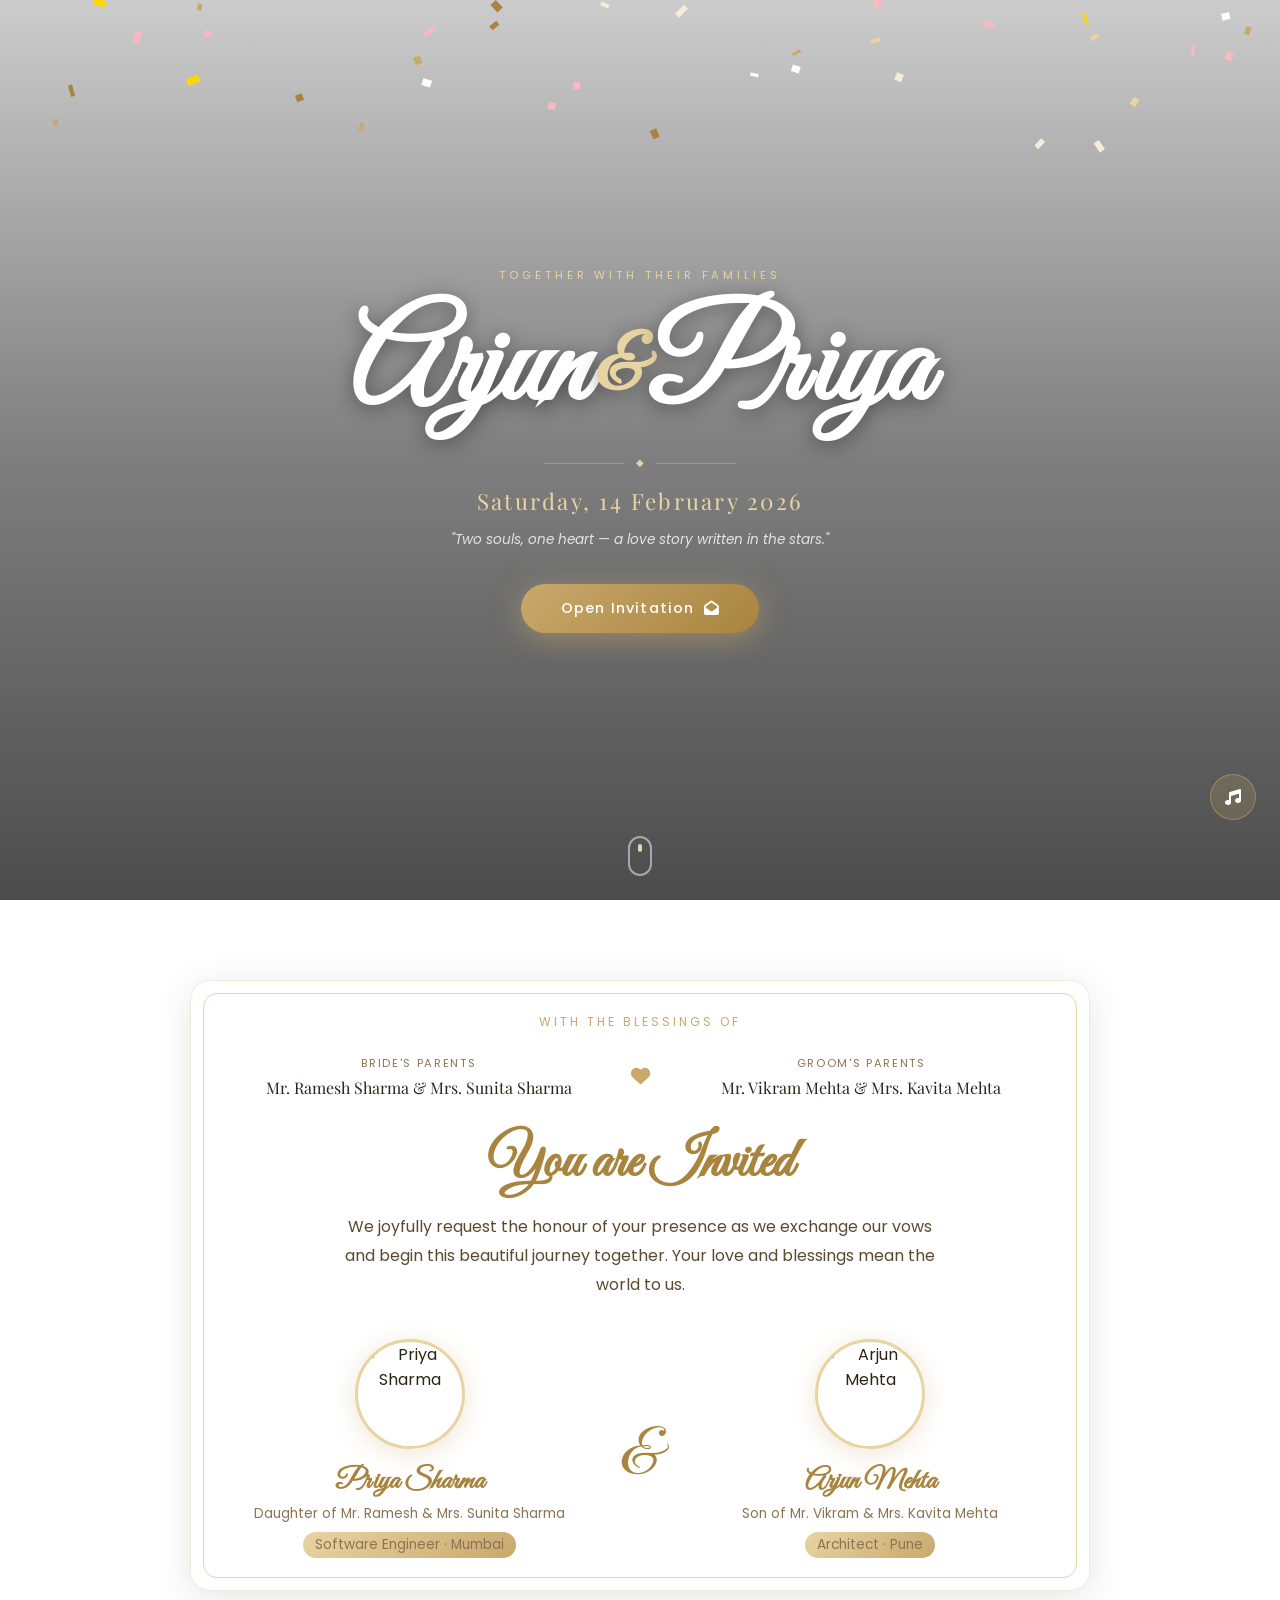
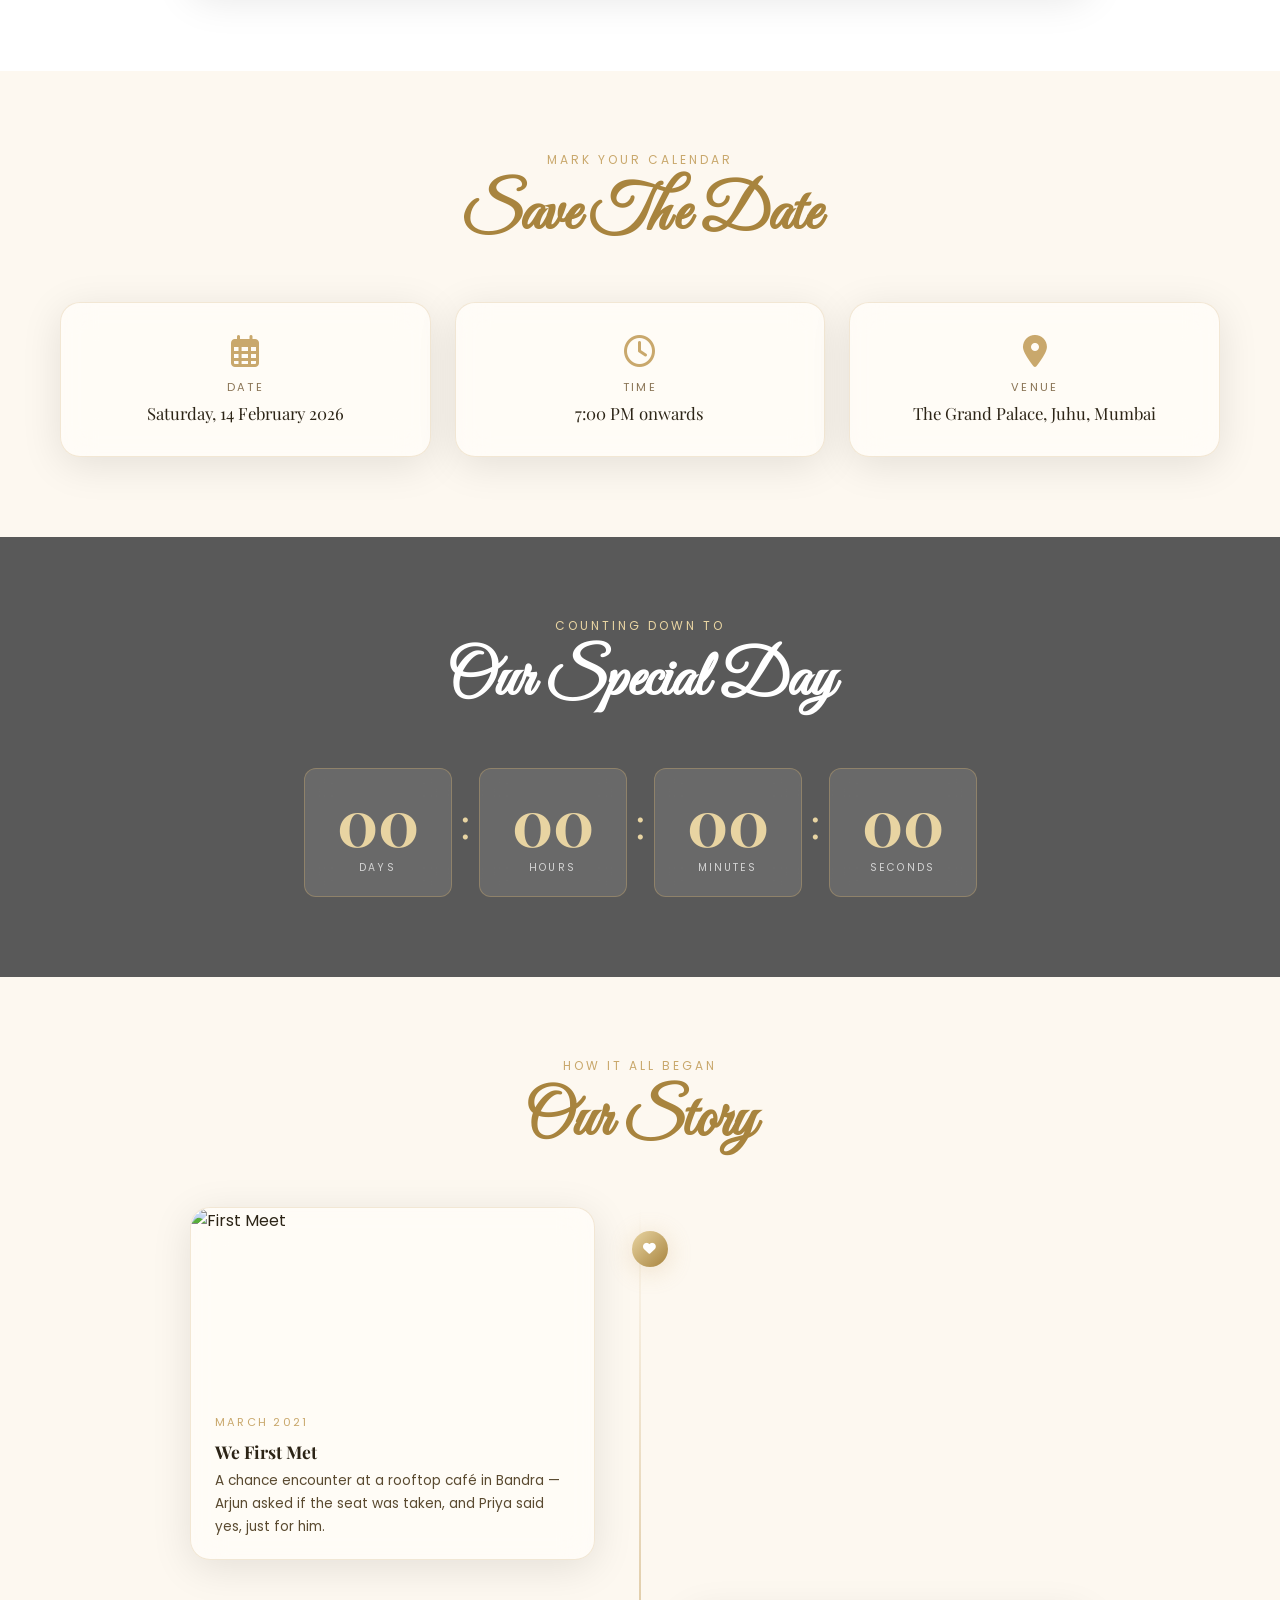
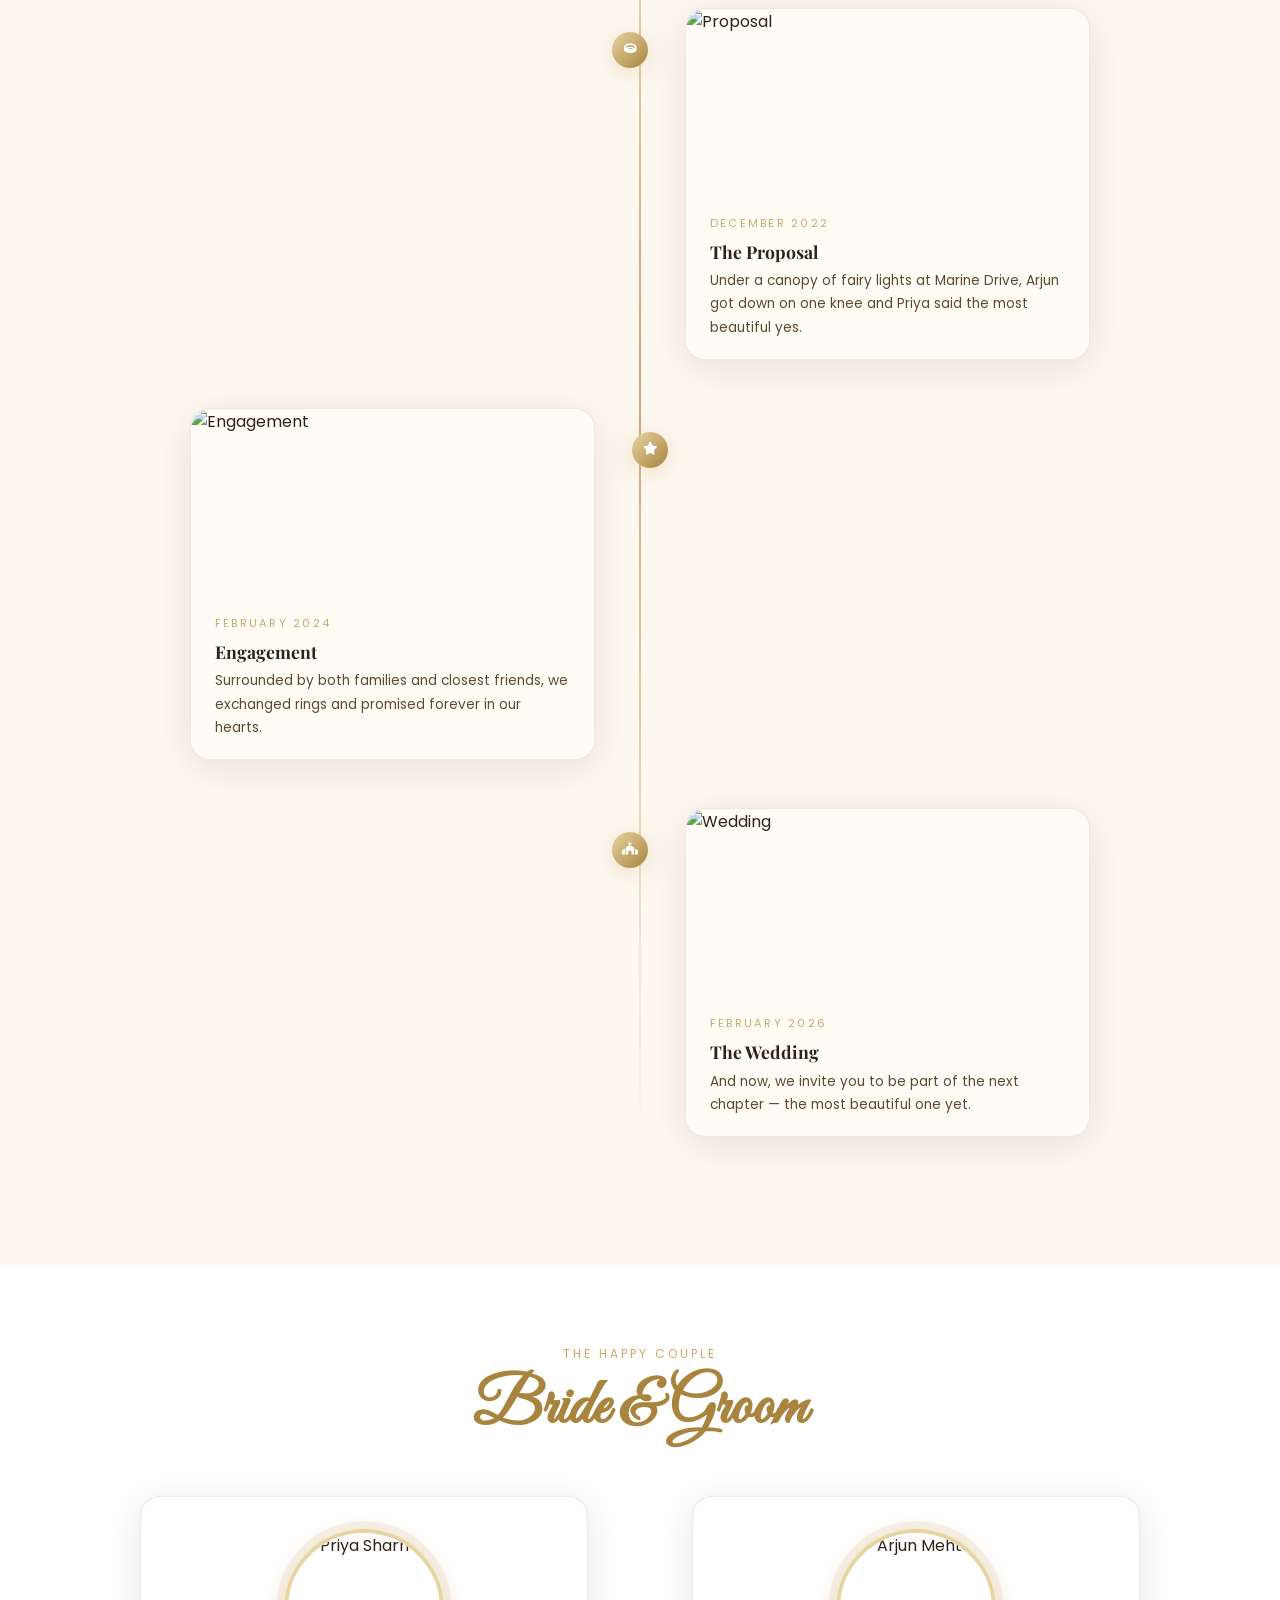
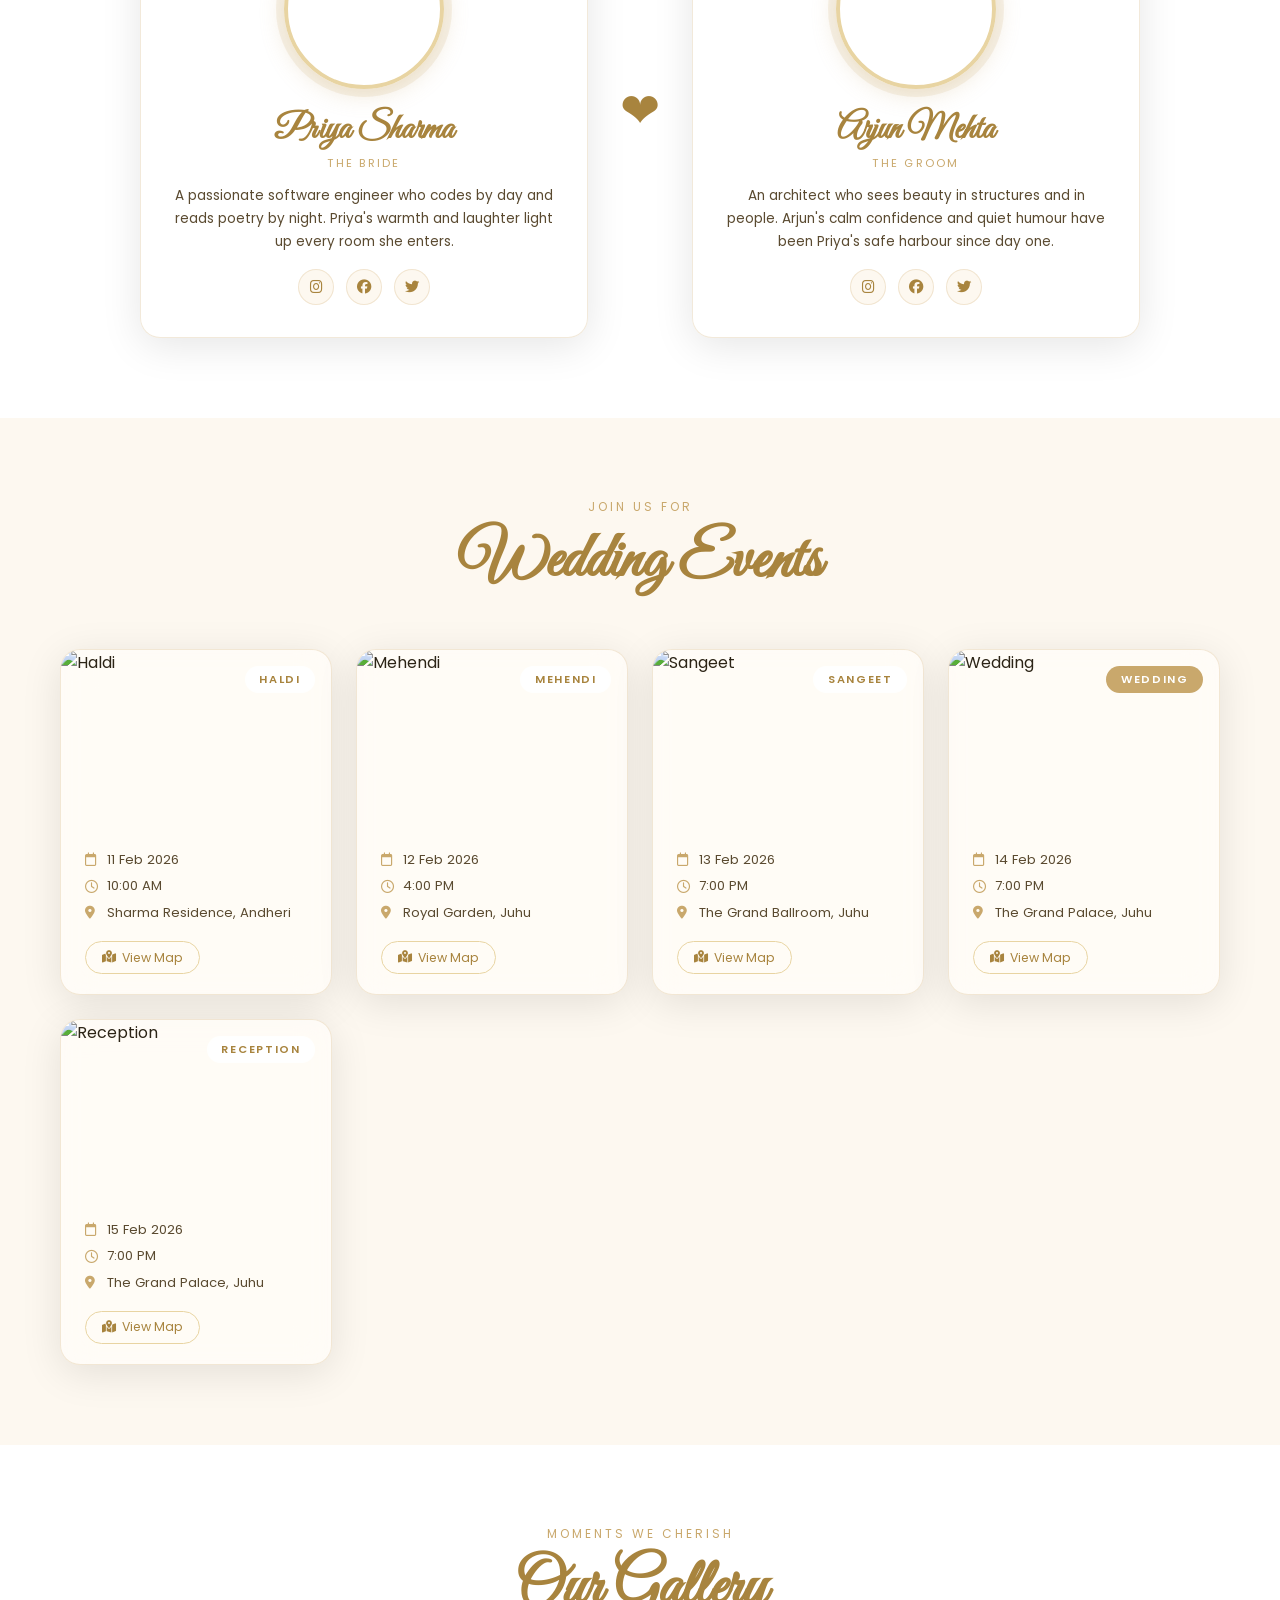
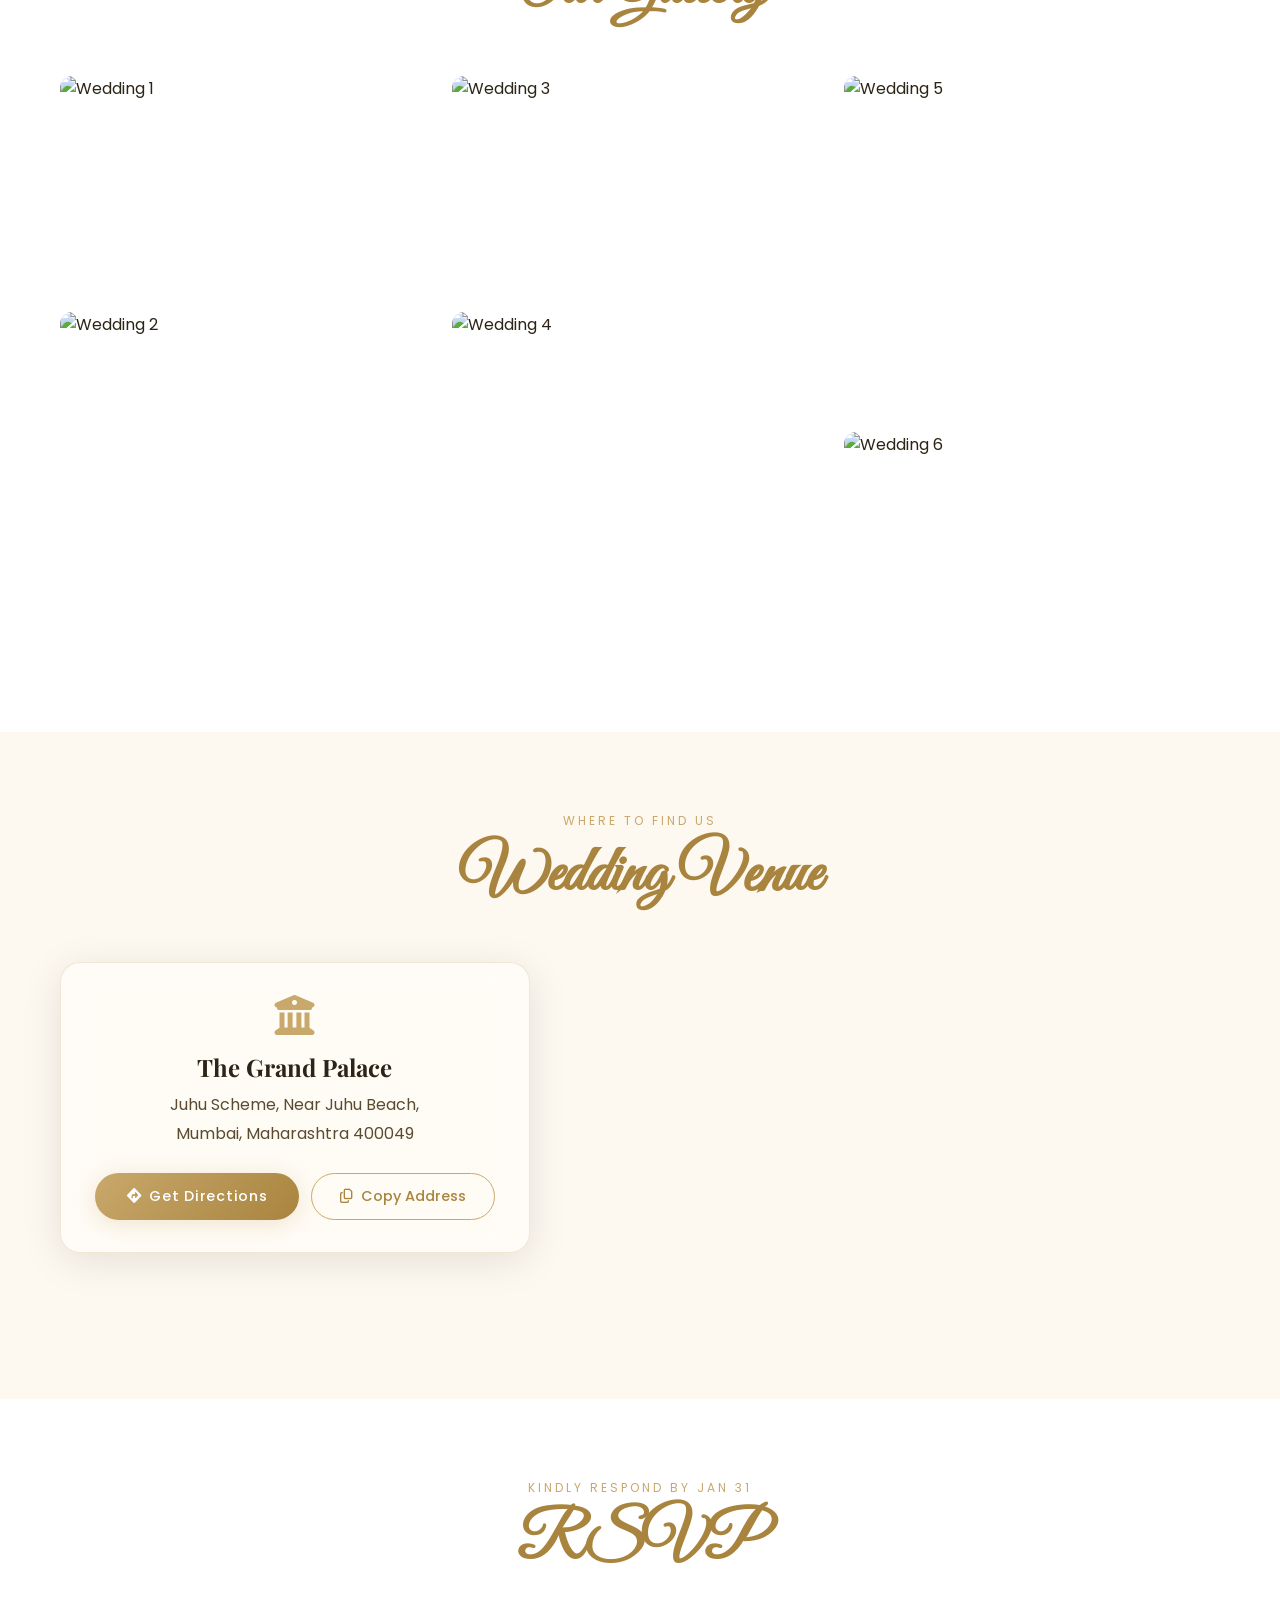
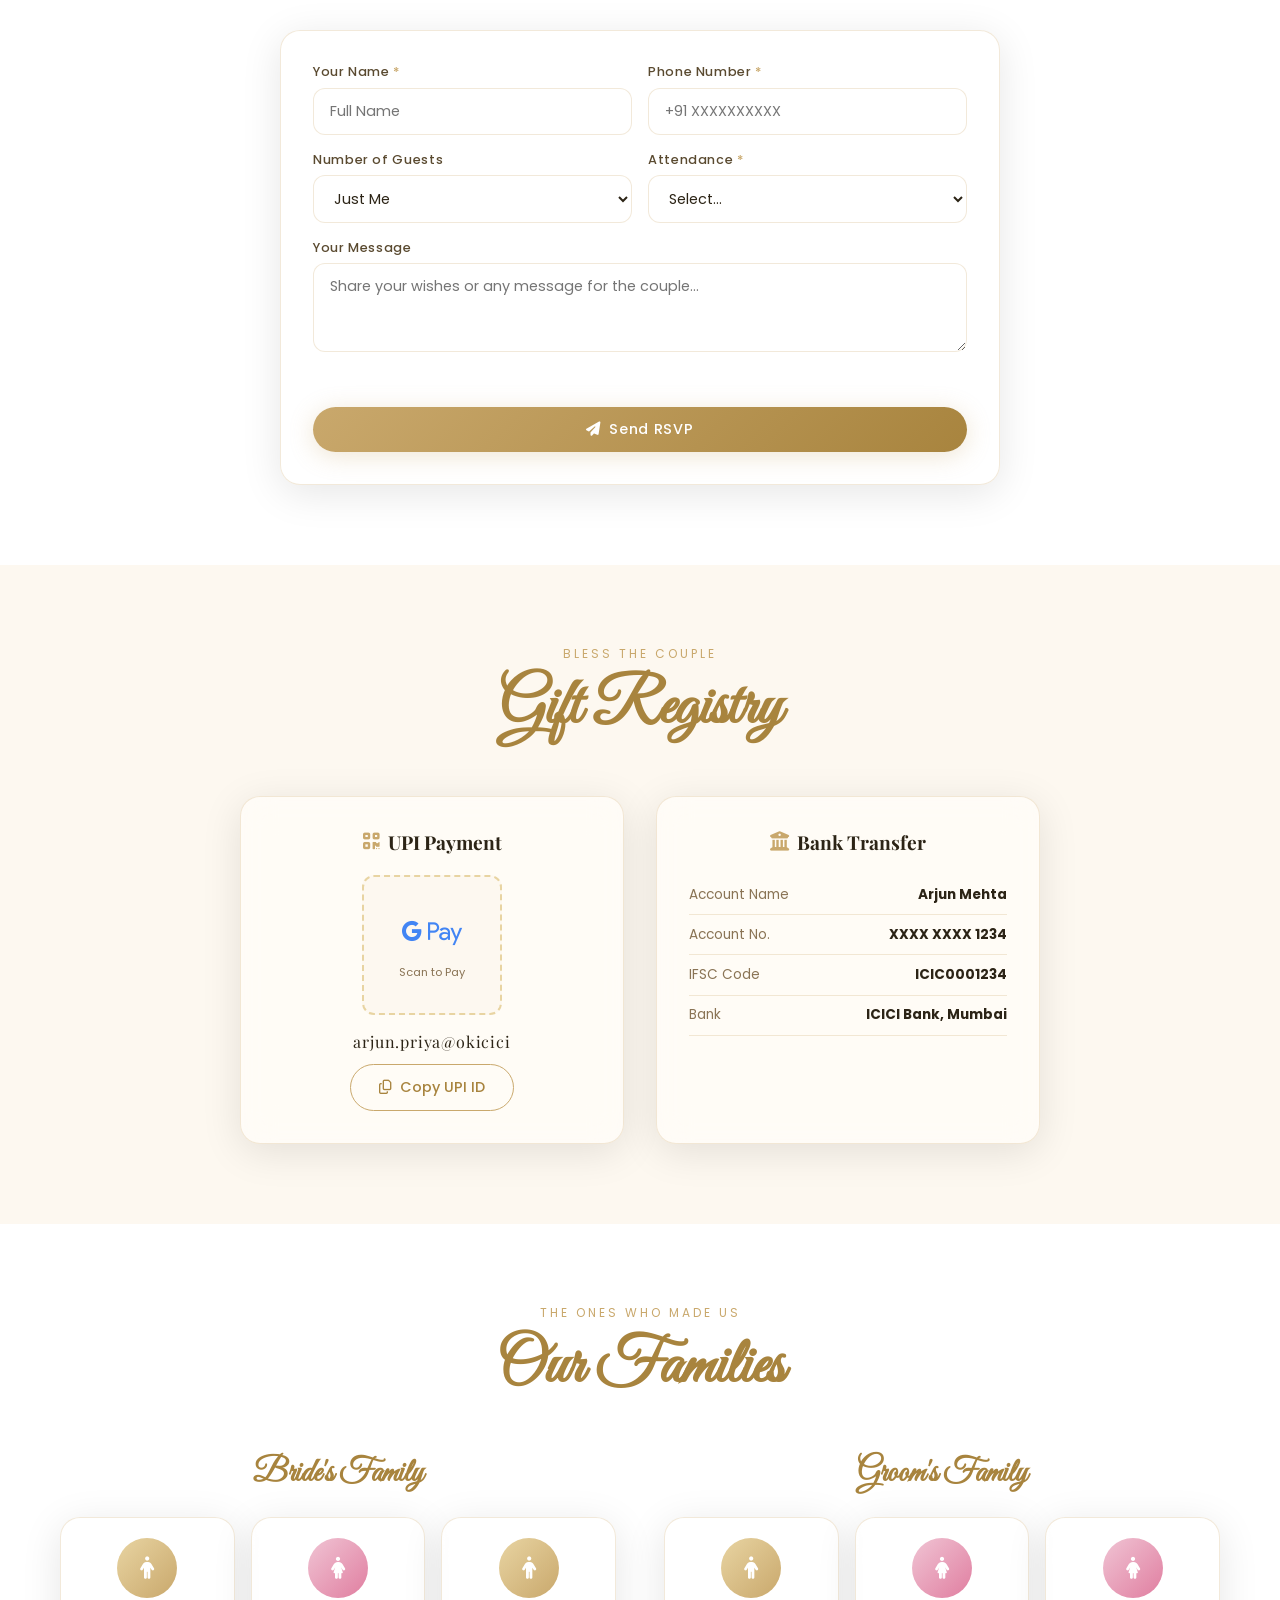
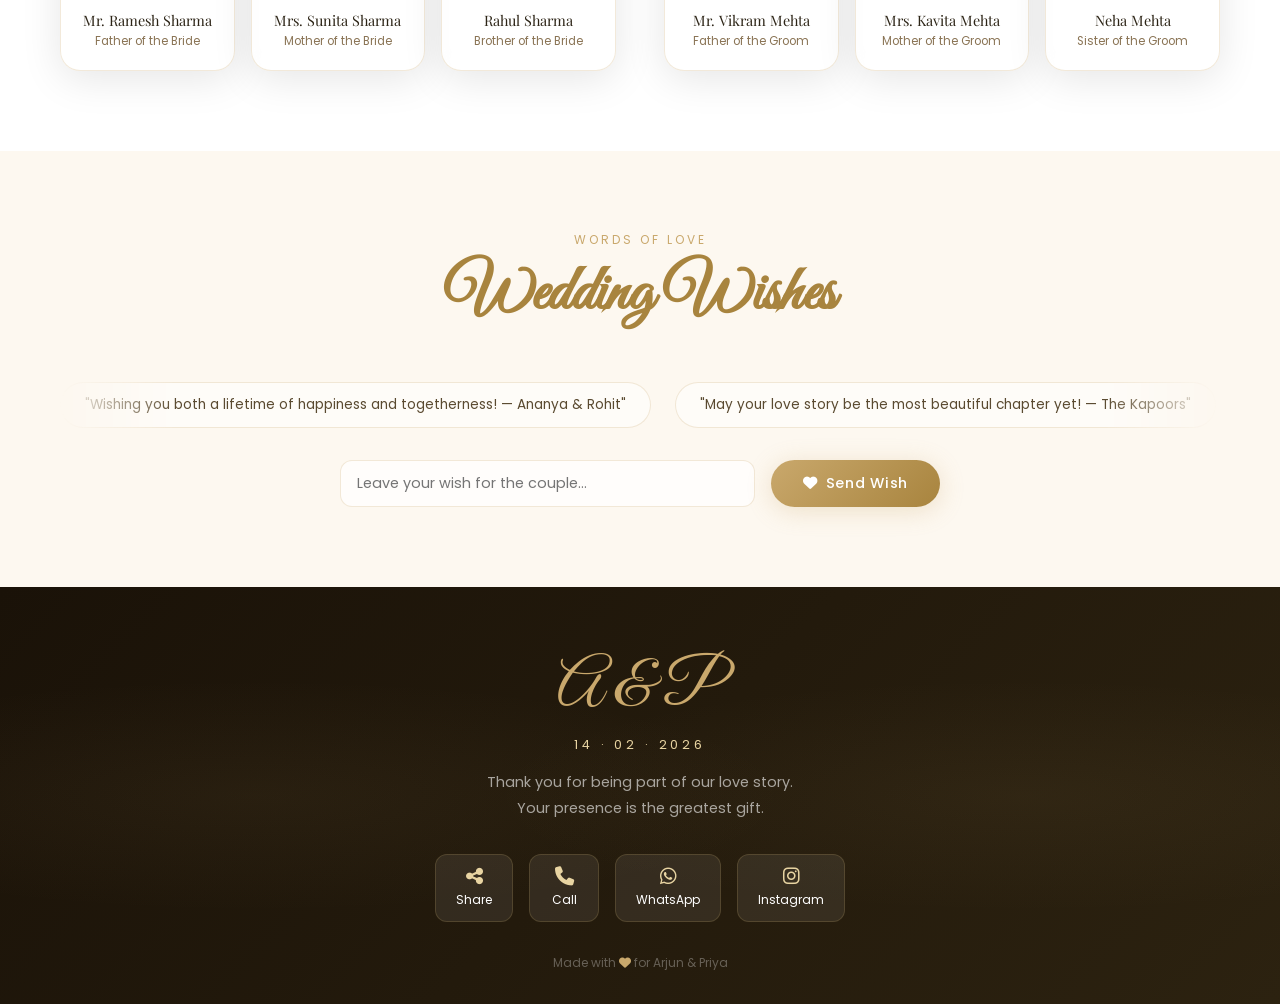
==== index.html.html @ 72d1656b "Add files via upload" ====
<!DOCTYPE html>
<html lang="en">
<head>
  <meta charset="UTF-8" />
  <meta name="viewport" content="width=device-width, initial-scale=1.0" />
  <meta name="description" content="You are cordially invited to the wedding of Arjun & Priya — A celebration of love, laughter, and forever." />
  <meta name="keywords" content="wedding invitation, Arjun Priya wedding, wedding 2025" />
  <title>Arjun & Priya — Wedding Invitation</title>

  <!-- Fonts -->
  <link rel="preconnect" href="https://fonts.googleapis.com" />
  <link rel="preconnect" href="https://fonts.gstatic.com" crossorigin />
  <link href="https://fonts.googleapis.com/css2?family=Great+Vibes&family=Playfair+Display:ital,wght@0,400;0,600;0,700;1,400&family=Poppins:wght@300;400;500;600&display=swap" rel="stylesheet" />

  <!-- Font Awesome -->
  <link rel="stylesheet" href="https://cdnjs.cloudflare.com/ajax/libs/font-awesome/6.5.0/css/all.min.css" />

  <!-- AOS -->
  <link rel="stylesheet" href="https://cdnjs.cloudflare.com/ajax/libs/aos/2.3.4/aos.css" />

  <!-- Swiper -->
  <link rel="stylesheet" href="https://cdn.jsdelivr.net/npm/swiper@11/swiper-bundle.min.css" />

  <!-- Main CSS -->
  <link rel="stylesheet" href="style.css" />
</head>
<audio id="bgMusic" loop>
    <source src="music.mp3" type="audio/mpeg">
</audio>
<body>

  <!-- ════════════════════════════════
       SCROLL PROGRESS BAR
  ════════════════════════════════ -->
  <div id="scrollProgress"></div>

  <!-- ════════════════════════════════
       SECTION 1 — LOADING SCREEN
  ════════════════════════════════ -->
  <div id="loader">
    <div class="loader-inner">
      <div class="loader-monogram">A <span>&</span> P</div>
      <p class="loader-tagline">A celebration of love</p>
      <div class="loader-bar-wrap">
        <div class="loader-bar" id="loaderBar"></div>
      </div>
      <p class="loader-percent" id="loaderPercent">0%</p>
    </div>
    <div class="petal-rain" id="petalRain"></div>
  </div>

  <!-- ════════════════════════════════
       SECTION 2 — HERO
  ════════════════════════════════ -->
  <section id="hero">
    <!-- Slideshow background -->
    <div class="hero-slides">
      <div class="hero-slide active" style="background-image:url('https://images.unsplash.com/photo-1519741497674-611481863552?w=1600&q=80')"></div>
      <div class="hero-slide" style="background-image:url('https://images.unsplash.com/photo-1529636798458-92182e662485?w=1600&q=80')"></div>
      <div class="hero-slide" style="background-image:url('https://images.unsplash.com/photo-1606216794074-735e91aa2c92?w=1600&q=80')"></div>
    </div>
    <div class="hero-overlay"></div>

    <!-- Floating petals -->
    <div class="floating-petals" id="floatingPetals"></div>
    <!-- Sparkles -->
    <div class="sparkles" id="sparkles"></div>

    <div class="hero-content">
      <p class="hero-eyebrow" data-aos="fade-down" data-aos-delay="200">Together with their families</p>
      <h1 class="hero-names" data-aos="zoom-in" data-aos-delay="400">
        <span class="name-bride">Arjun</span>
        <span class="hero-ampersand">&</span>
        <span class="name-groom">Priya</span>
      </h1>
      <div class="hero-divider" data-aos="fade-up" data-aos-delay="600">
        <span class="line"></span><span class="diamond">◆</span><span class="line"></span>
      </div>
      <p class="hero-date" data-aos="fade-up" data-aos-delay="700">Saturday, 14 February 2026</p>
      <p class="hero-quote" data-aos="fade-up" data-aos-delay="900">
        <em>"Two souls, one heart — a love story written in the stars."</em>
      </p>
      <a href="#invitation" class="btn-open" data-aos="fade-up" data-aos-delay="1100">
        <span>Open Invitation</span>
        <i class="fa-solid fa-envelope-open"></i>
      </a>
    </div>

    <!-- Music control -->
    <button class="music-btn" id="musicBtn" title="Toggle Music">
      <i class="fa-solid fa-music" id="musicIcon"></i>
    </button>

    <!-- Scroll hint -->
    <div class="scroll-hint"><span></span></div>
  </section>

  <!-- ════════════════════════════════
       SECTION 3 — INVITATION CARD
  ════════════════════════════════ -->
  <section id="invitation" class="section-pad">
    <div class="container">
      <div class="glass-card invite-card" data-aos="zoom-in">
        <div class="invite-border"></div>
        <div class="section-eyebrow">With the blessings of</div>
        <div class="parents-grid">
          <div>
            <p class="parent-label">Bride's Parents</p>
            <p class="parent-name">Mr. Ramesh Sharma & Mrs. Sunita Sharma</p>
          </div>
          <div class="parents-divider"><i class="fa-solid fa-heart"></i></div>
          <div>
            <p class="parent-label">Groom's Parents</p>
            <p class="parent-name">Mr. Vikram Mehta & Mrs. Kavita Mehta</p>
          </div>
        </div>
        <div class="invite-message">
          <h2 class="script-heading">You are Invited</h2>
          <p>We joyfully request the honour of your presence as we exchange our vows and begin this beautiful journey together. Your love and blessings mean the world to us.</p>
        </div>
        <div class="couple-details">
          <div class="couple-detail" data-aos="fade-right" data-aos-delay="100">
            <div class="couple-photo-wrap">
              <img src="https://images.unsplash.com/photo-1438761681033-6461ffad8d80?w=300&q=80" alt="Priya Sharma" loading="lazy" />
            </div>
            <h3 class="script-heading">Priya Sharma</h3>
            <p>Daughter of Mr. Ramesh & Mrs. Sunita Sharma</p>
            <p class="couple-tag">Software Engineer · Mumbai</p>
          </div>
          <div class="couple-and"><span class="script-heading">&</span></div>
          <div class="couple-detail" data-aos="fade-left" data-aos-delay="100">
            <div class="couple-photo-wrap">
              <img src="https://images.unsplash.com/photo-1500648767791-00dcc994a43e?w=300&q=80" alt="Arjun Mehta" loading="lazy" />
            </div>
            <h3 class="script-heading">Arjun Mehta</h3>
            <p>Son of Mr. Vikram & Mrs. Kavita Mehta</p>
            <p class="couple-tag">Architect · Pune</p>
          </div>
        </div>
      </div>
    </div>
  </section>

  <!-- ════════════════════════════════
       SECTION 4 — SAVE THE DATE
  ════════════════════════════════ -->
  <section id="savedate" class="section-pad bg-cream">
    <div class="container">
      <div class="section-title" data-aos="fade-up">
        <span class="section-eyebrow">Mark Your Calendar</span>
        <h2 class="script-heading">Save The Date</h2>
      </div>
      <div class="savedate-grid">
        <div class="glass-card savedate-card" data-aos="fade-up" data-aos-delay="100">
          <i class="fa-regular fa-calendar-days savedate-icon"></i>
          <p class="savedate-label">Date</p>
          <p class="savedate-val">Saturday, 14 February 2026</p>
        </div>
        <div class="glass-card savedate-card" data-aos="fade-up" data-aos-delay="200">
          <i class="fa-regular fa-clock savedate-icon"></i>
          <p class="savedate-label">Time</p>
          <p class="savedate-val">7:00 PM onwards</p>
        </div>
        <div class="glass-card savedate-card" data-aos="fade-up" data-aos-delay="300">
          <i class="fa-solid fa-location-dot savedate-icon"></i>
          <p class="savedate-label">Venue</p>
          <p class="savedate-val">The Grand Palace, Juhu, Mumbai</p>
        </div>
      </div>
    </div>
  </section>

  <!-- ════════════════════════════════
       SECTION 5 — COUNTDOWN
  ════════════════════════════════ -->
  <section id="countdown" class="section-pad">
    <div class="countdown-bg" style="background-image:url('https://images.unsplash.com/photo-1464366400600-7168b8af9bc3?w=1400&q=80')"></div>
    <div class="countdown-overlay"></div>
    <div class="container" style="position:relative;z-index:2">
      <div class="section-title light" data-aos="fade-up">
        <span class="section-eyebrow">Counting Down To</span>
        <h2 class="script-heading">Our Special Day</h2>
      </div>
      <div class="countdown-grid" data-aos="zoom-in" data-aos-delay="200">
        <div class="countdown-unit">
          <span class="count-num" id="cd-days">00</span>
          <span class="count-label">Days</span>
        </div>
        <div class="count-sep">:</div>
        <div class="countdown-unit">
          <span class="count-num" id="cd-hours">00</span>
          <span class="count-label">Hours</span>
        </div>
        <div class="count-sep">:</div>
        <div class="countdown-unit">
          <span class="count-num" id="cd-mins">00</span>
          <span class="count-label">Minutes</span>
        </div>
        <div class="count-sep">:</div>
        <div class="countdown-unit">
          <span class="count-num" id="cd-secs">00</span>
          <span class="count-label">Seconds</span>
        </div>
      </div>
    </div>
  </section>

  <!-- ════════════════════════════════
       SECTION 6 — OUR STORY
  ════════════════════════════════ -->
  <section id="story" class="section-pad bg-cream">
    <div class="container">
      <div class="section-title" data-aos="fade-up">
        <span class="section-eyebrow">How It All Began</span>
        <h2 class="script-heading">Our Story</h2>
      </div>
      <div class="timeline">

        <div class="timeline-item left" data-aos="fade-right">
          <div class="timeline-dot"><i class="fa-solid fa-heart"></i></div>
          <div class="glass-card timeline-card">
            <img src="https://images.unsplash.com/photo-1522673607200-164d1b6ce486?w=500&q=80" alt="First Meet" loading="lazy" />
            <div class="timeline-content">
              <span class="timeline-year">March 2021</span>
              <h3>We First Met</h3>
              <p>A chance encounter at a rooftop café in Bandra — Arjun asked if the seat was taken, and Priya said yes, just for him.</p>
            </div>
          </div>
        </div>

        <div class="timeline-item right" data-aos="fade-left">
          <div class="timeline-dot"><i class="fa-solid fa-ring"></i></div>
          <div class="glass-card timeline-card">
            <img src="https://images.unsplash.com/photo-1591604466107-ec97de577aff?w=500&q=80" alt="Proposal" loading="lazy" />
            <div class="timeline-content">
              <span class="timeline-year">December 2022</span>
              <h3>The Proposal</h3>
              <p>Under a canopy of fairy lights at Marine Drive, Arjun got down on one knee and Priya said the most beautiful yes.</p>
            </div>
          </div>
        </div>

        <div class="timeline-item left" data-aos="fade-right">
          <div class="timeline-dot"><i class="fa-solid fa-star"></i></div>
          <div class="glass-card timeline-card">
            <img src="https://images.unsplash.com/photo-1511285560929-80b456fea0bc?w=500&q=80" alt="Engagement" loading="lazy" />
            <div class="timeline-content">
              <span class="timeline-year">February 2024</span>
              <h3>Engagement</h3>
              <p>Surrounded by both families and closest friends, we exchanged rings and promised forever in our hearts.</p>
            </div>
          </div>
        </div>

        <div class="timeline-item right" data-aos="fade-left">
          <div class="timeline-dot"><i class="fa-solid fa-church"></i></div>
          <div class="glass-card timeline-card">
            <img src="https://images.unsplash.com/photo-1606216794074-735e91aa2c92?w=500&q=80" alt="Wedding" loading="lazy" />
            <div class="timeline-content">
              <span class="timeline-year">February 2026</span>
              <h3>The Wedding</h3>
              <p>And now, we invite you to be part of the next chapter — the most beautiful one yet.</p>
            </div>
          </div>
        </div>

      </div>
    </div>
  </section>

  <!-- ════════════════════════════════
       SECTION 7 — BRIDE & GROOM
  ════════════════════════════════ -->
  <section id="couple" class="section-pad">
    <div class="container">
      <div class="section-title" data-aos="fade-up">
        <span class="section-eyebrow">The Happy Couple</span>
        <h2 class="script-heading">Bride & Groom</h2>
      </div>
      <div class="couple-profiles">
        <div class="profile-card glass-card" data-aos="fade-right">
          <div class="profile-photo-ring">
            <img src="https://images.unsplash.com/photo-1438761681033-6461ffad8d80?w=400&q=80" alt="Priya Sharma" loading="lazy" />
          </div>
          <h3 class="script-heading">Priya Sharma</h3>
          <p class="profile-role">The Bride</p>
          <p class="profile-bio">A passionate software engineer who codes by day and reads poetry by night. Priya's warmth and laughter light up every room she enters.</p>
          <div class="profile-socials">
            <a href="#" aria-label="Instagram"><i class="fa-brands fa-instagram"></i></a>
            <a href="#" aria-label="Facebook"><i class="fa-brands fa-facebook"></i></a>
            <a href="#" aria-label="Twitter"><i class="fa-brands fa-twitter"></i></a>
          </div>
        </div>
        <div class="profile-hearts" data-aos="zoom-in">
          <div class="script-heading beating-heart">❤</div>
        </div>
        <div class="profile-card glass-card" data-aos="fade-left">
          <div class="profile-photo-ring">
            <img src="https://images.unsplash.com/photo-1500648767791-00dcc994a43e?w=400&q=80" alt="Arjun Mehta" loading="lazy" />
          </div>
          <h3 class="script-heading">Arjun Mehta</h3>
          <p class="profile-role">The Groom</p>
          <p class="profile-bio">An architect who sees beauty in structures and in people. Arjun's calm confidence and quiet humour have been Priya's safe harbour since day one.</p>
          <div class="profile-socials">
            <a href="#" aria-label="Instagram"><i class="fa-brands fa-instagram"></i></a>
            <a href="#" aria-label="Facebook"><i class="fa-brands fa-facebook"></i></a>
            <a href="#" aria-label="Twitter"><i class="fa-brands fa-twitter"></i></a>
          </div>
        </div>
      </div>
    </div>
  </section>

  <!-- ════════════════════════════════
       SECTION 8 — EVENTS
  ════════════════════════════════ -->
  <section id="events" class="section-pad bg-cream">
    <div class="container">
      <div class="section-title" data-aos="fade-up">
        <span class="section-eyebrow">Join Us For</span>
        <h2 class="script-heading">Wedding Events</h2>
      </div>
      <div class="events-grid">

        <div class="glass-card event-card" data-aos="fade-up" data-aos-delay="0">
          <div class="event-img-wrap">
            <img src="https://images.unsplash.com/photo-1563241527-3004b7be0ffd?w=500&q=80" alt="Haldi" loading="lazy" />
            <span class="event-badge">Haldi</span>
          </div>
          <div class="event-body">
            <p class="event-meta"><i class="fa-regular fa-calendar"></i> 11 Feb 2026</p>
            <p class="event-meta"><i class="fa-regular fa-clock"></i> 10:00 AM</p>
            <p class="event-meta"><i class="fa-solid fa-location-dot"></i> Sharma Residence, Andheri</p>
            <a href="https://maps.google.com" target="_blank" class="btn-map"><i class="fa-solid fa-map-location-dot"></i> View Map</a>
          </div>
        </div>

        <div class="glass-card event-card" data-aos="fade-up" data-aos-delay="100">
          <div class="event-img-wrap">
            <img src="https://images.unsplash.com/photo-1583939003579-730e3918a45a?w=500&q=80" alt="Mehendi" loading="lazy" />
            <span class="event-badge">Mehendi</span>
          </div>
          <div class="event-body">
            <p class="event-meta"><i class="fa-regular fa-calendar"></i> 12 Feb 2026</p>
            <p class="event-meta"><i class="fa-regular fa-clock"></i> 4:00 PM</p>
            <p class="event-meta"><i class="fa-solid fa-location-dot"></i> Royal Garden, Juhu</p>
            <a href="https://maps.google.com" target="_blank" class="btn-map"><i class="fa-solid fa-map-location-dot"></i> View Map</a>
          </div>
        </div>

        <div class="glass-card event-card" data-aos="fade-up" data-aos-delay="200">
          <div class="event-img-wrap">
            <img src="https://images.unsplash.com/photo-1519741497674-611481863552?w=500&q=80" alt="Sangeet" loading="lazy" />
            <span class="event-badge">Sangeet</span>
          </div>
          <div class="event-body">
            <p class="event-meta"><i class="fa-regular fa-calendar"></i> 13 Feb 2026</p>
            <p class="event-meta"><i class="fa-regular fa-clock"></i> 7:00 PM</p>
            <p class="event-meta"><i class="fa-solid fa-location-dot"></i> The Grand Ballroom, Juhu</p>
            <a href="https://maps.google.com" target="_blank" class="btn-map"><i class="fa-solid fa-map-location-dot"></i> View Map</a>
          </div>
        </div>

        <div class="glass-card event-card" data-aos="fade-up" data-aos-delay="300">
          <div class="event-img-wrap">
            <img src="https://images.unsplash.com/photo-1529636798458-92182e662485?w=500&q=80" alt="Wedding" loading="lazy" />
            <span class="event-badge primary">Wedding</span>
          </div>
          <div class="event-body">
            <p class="event-meta"><i class="fa-regular fa-calendar"></i> 14 Feb 2026</p>
            <p class="event-meta"><i class="fa-regular fa-clock"></i> 7:00 PM</p>
            <p class="event-meta"><i class="fa-solid fa-location-dot"></i> The Grand Palace, Juhu</p>
            <a href="https://maps.google.com" target="_blank" class="btn-map"><i class="fa-solid fa-map-location-dot"></i> View Map</a>
          </div>
        </div>

        <div class="glass-card event-card" data-aos="fade-up" data-aos-delay="400">
          <div class="event-img-wrap">
            <img src="https://images.unsplash.com/photo-1464366400600-7168b8af9bc3?w=500&q=80" alt="Reception" loading="lazy" />
            <span class="event-badge">Reception</span>
          </div>
          <div class="event-body">
            <p class="event-meta"><i class="fa-regular fa-calendar"></i> 15 Feb 2026</p>
            <p class="event-meta"><i class="fa-regular fa-clock"></i> 7:00 PM</p>
            <p class="event-meta"><i class="fa-solid fa-location-dot"></i> The Grand Palace, Juhu</p>
            <a href="https://maps.google.com" target="_blank" class="btn-map"><i class="fa-solid fa-map-location-dot"></i> View Map</a>
          </div>
        </div>

      </div>
    </div>
  </section>

  <!-- ════════════════════════════════
       SECTION 9 — GALLERY
  ════════════════════════════════ -->
  <section id="gallery" class="section-pad">
    <div class="container">
      <div class="section-title" data-aos="fade-up">
        <span class="section-eyebrow">Moments We Cherish</span>
        <h2 class="script-heading">Our Gallery</h2>
      </div>
      <div class="masonry-gallery" data-aos="fade-up" data-aos-delay="100">
        <div class="gallery-item" onclick="openLightbox(this)">
          <img src="https://images.unsplash.com/photo-1519741497674-611481863552?w=600&q=80" alt="Wedding 1" loading="lazy" />
          <div class="gallery-overlay"><i class="fa-solid fa-magnifying-glass-plus"></i></div>
        </div>
        <div class="gallery-item tall" onclick="openLightbox(this)">
          <img src="https://images.unsplash.com/photo-1529636798458-92182e662485?w=600&q=80" alt="Wedding 2" loading="lazy" />
          <div class="gallery-overlay"><i class="fa-solid fa-magnifying-glass-plus"></i></div>
        </div>
        <div class="gallery-item" onclick="openLightbox(this)">
          <img src="https://images.unsplash.com/photo-1606216794074-735e91aa2c92?w=600&q=80" alt="Wedding 3" loading="lazy" />
          <div class="gallery-overlay"><i class="fa-solid fa-magnifying-glass-plus"></i></div>
        </div>
        <div class="gallery-item" onclick="openLightbox(this)">
          <img src="https://images.unsplash.com/photo-1522673607200-164d1b6ce486?w=600&q=80" alt="Wedding 4" loading="lazy" />
          <div class="gallery-overlay"><i class="fa-solid fa-magnifying-glass-plus"></i></div>
        </div>
        <div class="gallery-item tall" onclick="openLightbox(this)">
          <img src="https://images.unsplash.com/photo-1591604466107-ec97de577aff?w=600&q=80" alt="Wedding 5" loading="lazy" />
          <div class="gallery-overlay"><i class="fa-solid fa-magnifying-glass-plus"></i></div>
        </div>
        <div class="gallery-item" onclick="openLightbox(this)">
          <img src="https://images.unsplash.com/photo-1511285560929-80b456fea0bc?w=600&q=80" alt="Wedding 6" loading="lazy" />
          <div class="gallery-overlay"><i class="fa-solid fa-magnifying-glass-plus"></i></div>
        </div>
      </div>
    </div>
  </section>

  <!-- Lightbox -->
  <div id="lightbox" onclick="closeLightbox()">
    <button class="lightbox-close" onclick="closeLightbox()"><i class="fa-solid fa-xmark"></i></button>
    <img id="lightboxImg" src="" alt="Gallery" />
  </div>

  <!-- ════════════════════════════════
       SECTION 10 — VENUE
  ════════════════════════════════ -->
  <section id="venue" class="section-pad bg-cream">
    <div class="container">
      <div class="section-title" data-aos="fade-up">
        <span class="section-eyebrow">Where To Find Us</span>
        <h2 class="script-heading">Wedding Venue</h2>
      </div>
      <div class="venue-wrap" data-aos="fade-up" data-aos-delay="100">
        <div class="glass-card venue-info">
          <i class="fa-solid fa-building-columns venue-icon"></i>
          <h3>The Grand Palace</h3>
          <p>Juhu Scheme, Near Juhu Beach,<br />Mumbai, Maharashtra 400049</p>
          <div class="venue-btns">
            <a href="https://maps.google.com/?q=The+Grand+Palace+Juhu+Mumbai" target="_blank" class="btn-gold">
              <i class="fa-solid fa-diamond-turn-right"></i> Get Directions
            </a>
            <button class="btn-outline" onclick="copyAddress()">
              <i class="fa-regular fa-copy"></i> <span id="copyBtnText">Copy Address</span>
            </button>
          </div>
        </div>
        <div class="venue-map">
          <iframe
            src="https://www.google.com/maps/embed?pb=!1m18!1m12!1m3!1d3769.0476609766835!2d72.82771241490158!3d19.10101985503671!2m3!1f0!2f0!3f0!3m2!1i1024!2i768!4f13.1!3m3!1m2!1s0x3be7c9c676018b43%3A0x75f29a4205098f99!2sJuhu%20Beach%2C%20Mumbai%2C%20Maharashtra!5e0!3m2!1sen!2sin!4v1620000000000!5m2!1sen!2sin"
            width="100%" height="350" style="border:0; border-radius:16px;" allowfullscreen="" loading="lazy"
            title="Wedding Venue Map">
          </iframe>
        </div>
      </div>
    </div>
  </section>

  <!-- ════════════════════════════════
       SECTION 11 — RSVP
  ════════════════════════════════ -->
  <section id="rsvp" class="section-pad">
    <div class="container">
      <div class="section-title" data-aos="fade-up">
        <span class="section-eyebrow">Kindly Respond By Jan 31</span>
        <h2 class="script-heading">RSVP</h2>
      </div>
      <div class="glass-card rsvp-card" data-aos="zoom-in" data-aos-delay="100">
        <div id="rsvpForm">
          <div class="form-row">
            <div class="form-group">
              <label>Your Name <span class="req">*</span></label>
              <input type="text" id="rsvpName" placeholder="Full Name" />
            </div>
            <div class="form-group">
              <label>Phone Number <span class="req">*</span></label>
              <input type="tel" id="rsvpPhone" placeholder="+91 XXXXXXXXXX" />
            </div>
          </div>
          <div class="form-row">
            <div class="form-group">
              <label>Number of Guests</label>
              <select id="rsvpGuests">
                <option value="1">Just Me</option>
                <option value="2">2 Guests</option>
                <option value="3">3 Guests</option>
                <option value="4">4 Guests</option>
                <option value="5+">5+ Guests</option>
              </select>
            </div>
            <div class="form-group">
              <label>Attendance <span class="req">*</span></label>
              <select id="rsvpAttend">
                <option value="">Select...</option>
                <option value="yes">Joyfully Attending ✓</option>
                <option value="no">Regretfully Declining</option>
              </select>
            </div>
          </div>
          <div class="form-group">
            <label>Your Message</label>
            <textarea id="rsvpMsg" rows="3" placeholder="Share your wishes or any message for the couple..."></textarea>
          </div>
          <p class="form-error" id="formError"></p>
          <button class="btn-gold full-width" onclick="submitRSVP()">
            <i class="fa-solid fa-paper-plane"></i> Send RSVP
          </button>
        </div>
        <div id="rsvpSuccess" class="rsvp-success hidden">
          <div class="success-anim">
            <i class="fa-solid fa-circle-check"></i>
            <h3 class="script-heading">Thank You!</h3>
            <p>Your RSVP has been received. We can't wait to celebrate with you! 🎉</p>
          </div>
        </div>
      </div>
    </div>
  </section>

  <!-- ════════════════════════════════
       SECTION 12 — GIFTS
  ════════════════════════════════ -->
  <section id="gifts" class="section-pad bg-cream">
    <div class="container">
      <div class="section-title" data-aos="fade-up">
        <span class="section-eyebrow">Bless The Couple</span>
        <h2 class="script-heading">Gift Registry</h2>
      </div>
      <div class="gifts-grid">
        <div class="glass-card gift-card" data-aos="fade-right">
          <h3><i class="fa-solid fa-qrcode"></i> UPI Payment</h3>
          <div class="qr-placeholder">
            <div class="qr-mock">
              <div class="qr-inner">
                <i class="fa-brands fa-google-pay" style="font-size:3rem; color:#4285f4;"></i>
                <p>Scan to Pay</p>
              </div>
            </div>
          </div>
          <p class="upi-id">arjun.priya@okicici</p>
          <button class="btn-outline" onclick="copyUPI()">
            <i class="fa-regular fa-copy"></i> <span id="upiCopyText">Copy UPI ID</span>
          </button>
        </div>
        <div class="glass-card gift-card" data-aos="fade-left">
          <h3><i class="fa-solid fa-building-columns"></i> Bank Transfer</h3>
          <div class="bank-detail">
            <span>Account Name</span>
            <strong>Arjun Mehta</strong>
          </div>
          <div class="bank-detail">
            <span>Account No.</span>
            <strong>XXXX XXXX 1234</strong>
          </div>
          <div class="bank-detail">
            <span>IFSC Code</span>
            <strong>ICIC0001234</strong>
          </div>
          <div class="bank-detail">
            <span>Bank</span>
            <strong>ICICI Bank, Mumbai</strong>
          </div>
        </div>
      </div>
    </div>
  </section>

  <!-- ════════════════════════════════
       SECTION 13 — FAMILY
  ════════════════════════════════ -->
  <section id="family" class="section-pad">
    <div class="container">
      <div class="section-title" data-aos="fade-up">
        <span class="section-eyebrow">The Ones Who Made Us</span>
        <h2 class="script-heading">Our Families</h2>
      </div>
      <div class="family-sides">
        <div data-aos="fade-right">
          <h3 class="family-heading script-heading">Bride's Family</h3>
          <div class="family-grid">
            <div class="glass-card family-card">
              <div class="family-avatar"><i class="fa-solid fa-person"></i></div>
              <p class="family-name">Mr. Ramesh Sharma</p>
              <p class="family-rel">Father of the Bride</p>
            </div>
            <div class="glass-card family-card">
              <div class="family-avatar female"><i class="fa-solid fa-person-dress"></i></div>
              <p class="family-name">Mrs. Sunita Sharma</p>
              <p class="family-rel">Mother of the Bride</p>
            </div>
            <div class="glass-card family-card">
              <div class="family-avatar"><i class="fa-solid fa-person"></i></div>
              <p class="family-name">Rahul Sharma</p>
              <p class="family-rel">Brother of the Bride</p>
            </div>
          </div>
        </div>
        <div data-aos="fade-left">
          <h3 class="family-heading script-heading">Groom's Family</h3>
          <div class="family-grid">
            <div class="glass-card family-card">
              <div class="family-avatar"><i class="fa-solid fa-person"></i></div>
              <p class="family-name">Mr. Vikram Mehta</p>
              <p class="family-rel">Father of the Groom</p>
            </div>
            <div class="glass-card family-card">
              <div class="family-avatar female"><i class="fa-solid fa-person-dress"></i></div>
              <p class="family-name">Mrs. Kavita Mehta</p>
              <p class="family-rel">Mother of the Groom</p>
            </div>
            <div class="glass-card family-card">
              <div class="family-avatar female"><i class="fa-solid fa-person-dress"></i></div>
              <p class="family-name">Neha Mehta</p>
              <p class="family-rel">Sister of the Groom</p>
            </div>
          </div>
        </div>
      </div>
    </div>
  </section>

  <!-- ════════════════════════════════
       SECTION 14 — WISHES
  ════════════════════════════════ -->
  <section id="wishes" class="section-pad bg-cream">
    <div class="container">
      <div class="section-title" data-aos="fade-up">
        <span class="section-eyebrow">Words of Love</span>
        <h2 class="script-heading">Wedding Wishes</h2>
      </div>
      <div class="wishes-marquee-wrap" data-aos="fade-up">
        <div class="wishes-marquee">
          <div class="marquee-track" id="marqueeTrack">
            <div class="wish-bubble">"Wishing you both a lifetime of happiness and togetherness! — Ananya & Rohit"</div>
            <div class="wish-bubble">"May your love story be the most beautiful chapter yet! — The Kapoors"</div>
            <div class="wish-bubble">"Here's to laughter, adventure, and a love that only grows stronger. — Suresh Uncle"</div>
            <div class="wish-bubble">"Two hearts, one beautiful journey. Congratulations! — Priya's College Friends"</div>
            <div class="wish-bubble">"So proud of you both. Love you to the moon and back! — Neha Didi"</div>
            <div class="wish-bubble">"Wishing you endless joy, peace and love. — The Shahs"</div>
          </div>
        </div>
      </div>
      <div class="wish-form" data-aos="zoom-in" data-aos-delay="200">
        <input type="text" id="wishInput" placeholder="Leave your wish for the couple..." />
        <button class="btn-gold" onclick="addWish()"><i class="fa-solid fa-heart"></i> Send Wish</button>
      </div>
    </div>
  </section>

  <!-- ════════════════════════════════
       SECTION 15 — FOOTER
  ════════════════════════════════ -->
  <footer id="footer">
    <div class="footer-flowers"></div>
    <div class="container footer-inner">
      <div class="footer-monogram script-heading">A & P</div>
      <p class="footer-date">14 · 02 · 2026</p>
      <p class="footer-msg">Thank you for being part of our love story.<br />Your presence is the greatest gift.</p>
      <div class="footer-actions">
        <button class="footer-btn" onclick="shareInvitation()">
          <i class="fa-solid fa-share-nodes"></i><span>Share</span>
        </button>
        <a class="footer-btn" href="tel:+919876543210">
          <i class="fa-solid fa-phone"></i><span>Call</span>
        </a>
        <a class="footer-btn" href="https://wa.me/919876543210?text=Congratulations%20Arjun%20and%20Priya!" target="_blank">
          <i class="fa-brands fa-whatsapp"></i><span>WhatsApp</span>
        </a>
        <a class="footer-btn" href="https://instagram.com" target="_blank">
          <i class="fa-brands fa-instagram"></i><span>Instagram</span>
        </a>
      </div>
      <p class="footer-credit">Made with <i class="fa-solid fa-heart" style="color:#c9a86c;"></i> for Arjun & Priya</p>
    </div>
  </footer>

  <!-- ════════════════════════════════
       FLOATING BUTTONS
  ════════════════════════════════ -->
  <button id="backToTop" onclick="window.scrollTo({top:0,behavior:'smooth'})" title="Back to top">
    <i class="fa-solid fa-chevron-up"></i>
  </button>

  <!-- Confetti canvas -->
  <canvas id="confettiCanvas"></canvas>

  <!-- Hidden audio -->
  <audio id="bgMusic" loop>
    <source src="assets/music/wedding.mp3" type="audio/mpeg" />
  </audio>

  <!-- ════ SCRIPTS ════ -->
  <script src="https://cdnjs.cloudflare.com/ajax/libs/aos/2.3.4/aos.js"></script>
  <script src="https://cdn.jsdelivr.net/npm/swiper@11/swiper-bundle.min.js"></script>
  <script src="https://cdnjs.cloudflare.com/ajax/libs/gsap/3.12.5/gsap.min.js"></script>
  <script src="https://cdnjs.cloudflare.com/ajax/libs/gsap/3.12.5/ScrollTrigger.min.js"></script>
  <script src="script.js"></script>
</body>
</html>
---- style.css ----
/* ════════════════════════════════════════
   WEDDING INVITATION — STYLE.CSS
   Palette: Cream · White · Soft Gold
   Fonts:  Great Vibes · Playfair Display · Poppins
════════════════════════════════════════ */

/* ── CSS Variables ─────────────────── */
:root {
  --gold:        #c9a86c;
  --gold-light:  #e8d4a2;
  --gold-dark:   #a8843e;
  --cream:       #fdf8f0;
  --cream-deep:  #f5edd8;
  --white:       #ffffff;
  --text-dark:   #2c2416;
  --text-mid:    #5a4a30;
  --text-soft:   #8a7455;
  --glass-bg:    rgba(255,255,255,0.55);
  --glass-border:rgba(201,168,108,0.25);
  --shadow:      0 8px 40px rgba(0,0,0,0.10);
  --shadow-gold: 0 4px 24px rgba(201,168,108,0.30);
  --transition:  0.4s cubic-bezier(0.4,0,0.2,1);
  --radius:      20px;
  --radius-sm:   12px;
}

/* ── Reset ─────────────────────────── */
*, *::before, *::after { box-sizing: border-box; margin: 0; padding: 0; }
html { scroll-behavior: smooth; }
body {
  font-family: 'Poppins', sans-serif;
  color: var(--text-dark);
  background: var(--white);
  overflow-x: hidden;
}
img { display: block; width: 100%; height: 100%; object-fit: cover; }
a { text-decoration: none; color: inherit; }
button { cursor: pointer; border: none; background: none; font-family: inherit; }
input, select, textarea {
  font-family: 'Poppins', sans-serif;
  width: 100%;
  border: 1.5px solid var(--glass-border);
  border-radius: var(--radius-sm);
  padding: 0.75rem 1rem;
  background: rgba(255,255,255,0.7);
  color: var(--text-dark);
  font-size: 0.9rem;
  outline: none;
  transition: border-color var(--transition);
}
input:focus, select:focus, textarea:focus {
  border-color: var(--gold);
  background: rgba(255,255,255,0.95);
}
textarea { resize: vertical; }

/* ── Typography helpers ─────────────── */
.script-heading {
  font-family: 'Great Vibes', cursive;
  color: var(--gold-dark);
  line-height: 1.2;
}
.playfair { font-family: 'Playfair Display', serif; }

/* ── Layout helpers ─────────────────── */
.container { max-width: 1200px; margin: 0 auto; padding: 0 1.25rem; }
.section-pad { padding: 5rem 0; }
.bg-cream { background: var(--cream); }

.section-title {
  text-align: center;
  margin-bottom: 3rem;
}
.section-title h2 { font-size: clamp(2.5rem, 6vw, 4rem); }
.section-eyebrow {
  display: block;
  font-size: 0.75rem;
  letter-spacing: 0.25em;
  text-transform: uppercase;
  color: var(--gold);
  margin-bottom: 0.5rem;
}
.section-title.light .section-eyebrow { color: var(--gold-light); }
.section-title.light h2 { color: var(--white); }

/* ── Glassmorphism card ─────────────── */
.glass-card {
  background: var(--glass-bg);
  backdrop-filter: blur(16px) saturate(1.6);
  -webkit-backdrop-filter: blur(16px) saturate(1.6);
  border: 1px solid var(--glass-border);
  border-radius: var(--radius);
  box-shadow: var(--shadow);
  padding: 2rem;
}

/* ── Gold button ─────────────────────── */
.btn-gold {
  display: inline-flex;
  align-items: center;
  gap: 0.5rem;
  background: linear-gradient(135deg, var(--gold) 0%, var(--gold-dark) 100%);
  color: var(--white);
  border-radius: 50px;
  padding: 0.75rem 2rem;
  font-size: 0.9rem;
  font-weight: 500;
  letter-spacing: 0.05em;
  box-shadow: var(--shadow-gold);
  transition: var(--transition);
  white-space: nowrap;
}
.btn-gold:hover {
  transform: translateY(-2px);
  box-shadow: 0 8px 32px rgba(201,168,108,0.5);
}
.btn-gold.full-width { width: 100%; justify-content: center; margin-top: 0.5rem; }

.btn-outline {
  display: inline-flex;
  align-items: center;
  gap: 0.5rem;
  border: 1.5px solid var(--gold);
  color: var(--gold-dark);
  border-radius: 50px;
  padding: 0.75rem 1.75rem;
  font-size: 0.9rem;
  font-weight: 500;
  transition: var(--transition);
  background: transparent;
}
.btn-outline:hover {
  background: var(--gold);
  color: var(--white);
  transform: translateY(-2px);
}

/* ════════════════════════════════════════
   SCROLL PROGRESS BAR
════════════════════════════════════════ */
#scrollProgress {
  position: fixed;
  top: 0; left: 0;
  height: 3px;
  width: 0%;
  background: linear-gradient(90deg, var(--gold-light), var(--gold-dark));
  z-index: 9999;
  transition: width 0.1s linear;
}

/* ════════════════════════════════════════
   SECTION 1 — LOADER
════════════════════════════════════════ */
#loader {
  position: fixed;
  inset: 0;
  background: var(--cream);
  z-index: 9000;
  display: flex;
  align-items: center;
  justify-content: center;
  transition: opacity 0.8s ease, visibility 0.8s ease;
}
#loader.hidden { opacity: 0; visibility: hidden; }

.loader-inner {
  text-align: center;
  position: relative;
  z-index: 2;
}
.loader-monogram {
  font-family: 'Great Vibes', cursive;
  font-size: clamp(4rem, 10vw, 7rem);
  color: var(--gold-dark);
  animation: pulse 1.5s ease-in-out infinite;
}
.loader-monogram span { color: var(--gold); }
.loader-tagline {
  font-size: 0.75rem;
  letter-spacing: 0.3em;
  text-transform: uppercase;
  color: var(--text-soft);
  margin: 0.5rem 0 1.5rem;
}
.loader-bar-wrap {
  width: 220px;
  height: 3px;
  background: var(--cream-deep);
  border-radius: 100px;
  margin: 0 auto 0.75rem;
  overflow: hidden;
}
.loader-bar {
  height: 100%;
  width: 0%;
  background: linear-gradient(90deg, var(--gold-light), var(--gold-dark));
  border-radius: 100px;
  transition: width 0.1s linear;
}
.loader-percent {
  font-size: 0.75rem;
  color: var(--text-soft);
  letter-spacing: 0.1em;
}

.petal-rain {
  position: absolute;
  inset: 0;
  pointer-events: none;
  overflow: hidden;
}

/* ════════════════════════════════════════
   SECTION 2 — HERO
════════════════════════════════════════ */
#hero {
  position: relative;
  height: 100dvh;
  min-height: 600px;
  display: flex;
  align-items: center;
  justify-content: center;
  overflow: hidden;
}

/* Slideshow */
.hero-slides { position: absolute; inset: 0; }
.hero-slide {
  position: absolute;
  inset: 0;
  background-size: cover;
  background-position: center;
  opacity: 0;
  transition: opacity 1.5s ease;
  transform: scale(1.05);
}
.hero-slide.active { opacity: 1; animation: heroZoom 8s ease-in-out infinite alternate; }
@keyframes heroZoom { from { transform: scale(1); } to { transform: scale(1.06); } }

/* Overlay */
.hero-overlay {
  position: absolute;
  inset: 0;
  background: linear-gradient(
    to bottom,
    rgba(0,0,0,0.20) 0%,
    rgba(0,0,0,0.50) 50%,
    rgba(0,0,0,0.70) 100%
  );
}

/* Content */
.hero-content {
  position: relative;
  z-index: 3;
  text-align: center;
  padding: 1.5rem;
  color: var(--white);
}
.hero-eyebrow {
  font-size: 0.7rem;
  letter-spacing: 0.35em;
  text-transform: uppercase;
  color: var(--gold-light);
  margin-bottom: 1rem;
}
.hero-names {
  font-family: 'Great Vibes', cursive;
  font-size: clamp(3.5rem, 12vw, 8rem);
  line-height: 1.1;
  text-shadow: 0 4px 20px rgba(0,0,0,0.4);
  display: flex;
  align-items: center;
  justify-content: center;
  gap: 0.5rem;
  flex-wrap: wrap;
}
.name-bride, .name-groom { color: var(--white); }
.hero-ampersand { color: var(--gold-light); font-size: 0.6em; }
.hero-divider {
  display: flex;
  align-items: center;
  justify-content: center;
  gap: 0.75rem;
  margin: 1rem 0;
}
.hero-divider .line {
  display: block;
  width: 80px;
  height: 1px;
  background: rgba(201,168,108,0.6);
}
.hero-divider .diamond { color: var(--gold-light); font-size: 0.6rem; }
.hero-date {
  font-family: 'Playfair Display', serif;
  font-size: clamp(1rem, 3vw, 1.4rem);
  letter-spacing: 0.1em;
  color: var(--gold-light);
  margin-bottom: 0.75rem;
}
.hero-quote {
  font-size: 0.85rem;
  color: rgba(255,255,255,0.8);
  max-width: 440px;
  margin: 0 auto 2rem;
  font-style: italic;
  line-height: 1.7;
}
.btn-open {
  display: inline-flex;
  align-items: center;
  gap: 0.6rem;
  background: linear-gradient(135deg, var(--gold) 0%, var(--gold-dark) 100%);
  color: var(--white);
  border-radius: 50px;
  padding: 0.9rem 2.5rem;
  font-size: 0.9rem;
  font-weight: 500;
  letter-spacing: 0.08em;
  box-shadow: 0 6px 30px rgba(201,168,108,0.5);
  transition: var(--transition);
  animation: pulse 2s ease-in-out infinite;
}
.btn-open:hover { transform: translateY(-3px) scale(1.04); box-shadow: 0 12px 40px rgba(201,168,108,0.6); }

/* Music button */
.music-btn {
  position: absolute;
  bottom: 5rem;
  right: 1.5rem;
  z-index: 10;
  width: 46px; height: 46px;
  border-radius: 50%;
  background: rgba(201,168,108,0.2);
  backdrop-filter: blur(8px);
  border: 1px solid rgba(201,168,108,0.5);
  color: var(--white);
  font-size: 1rem;
  display: flex; align-items: center; justify-content: center;
  transition: var(--transition);
}
.music-btn:hover { background: var(--gold); }
.music-btn.playing { animation: spin 4s linear infinite; }
@keyframes spin { to { transform: rotate(360deg); } }

/* Scroll hint */
.scroll-hint {
  position: absolute;
  bottom: 1.5rem;
  left: 50%;
  transform: translateX(-50%);
  z-index: 5;
}
.scroll-hint span {
  display: block;
  width: 24px; height: 40px;
  border: 2px solid rgba(255,255,255,0.5);
  border-radius: 20px;
  position: relative;
}
.scroll-hint span::before {
  content: '';
  position: absolute;
  top: 6px; left: 50%;
  transform: translateX(-50%);
  width: 4px; height: 8px;
  background: var(--gold-light);
  border-radius: 2px;
  animation: scrollBounce 1.6s ease-in-out infinite;
}
@keyframes scrollBounce {
  0%,100% { transform: translateX(-50%) translateY(0); opacity:1; }
  80% { transform: translateX(-50%) translateY(12px); opacity:0; }
}

/* Floating petals */
.floating-petals, .sparkles { position: absolute; inset: 0; z-index: 2; pointer-events: none; overflow: hidden; }
.petal, .sparkle {
  position: absolute;
  pointer-events: none;
}
.petal {
  font-size: 1.2rem;
  animation: floatDown linear infinite;
  opacity: 0.7;
}
@keyframes floatDown {
  0%   { transform: translateY(-10%) rotateZ(0deg); opacity:0.8; }
  100% { transform: translateY(110vh) rotateZ(720deg); opacity:0; }
}
.sparkle {
  width: 4px; height: 4px;
  border-radius: 50%;
  background: var(--gold-light);
  animation: twinkle ease-in-out infinite;
}
@keyframes twinkle {
  0%,100% { opacity:0; transform:scale(0.5); }
  50% { opacity:1; transform:scale(1.5); }
}

/* ════════════════════════════════════════
   SECTION 3 — INVITATION CARD
════════════════════════════════════════ */
.invite-card { max-width: 900px; margin: 0 auto; text-align: center; position: relative; }
.invite-border {
  position: absolute;
  inset: 12px;
  border: 1px solid var(--gold-light);
  border-radius: 14px;
  pointer-events: none;
  animation: borderPulse 3s ease-in-out infinite;
}
@keyframes borderPulse { 0%,100%{opacity:0.4;} 50%{opacity:1;} }

.parents-grid {
  display: grid;
  grid-template-columns: 1fr auto 1fr;
  gap: 1rem;
  align-items: center;
  margin: 1.5rem 0;
}
.parents-divider { color: var(--gold); font-size: 1.2rem; }
.parent-label {
  font-size: 0.7rem;
  letter-spacing: 0.15em;
  text-transform: uppercase;
  color: var(--text-soft);
  margin-bottom: 0.3rem;
}
.parent-name {
  font-family: 'Playfair Display', serif;
  font-size: 1rem;
  color: var(--text-dark);
}
.invite-message { margin: 2rem 0; }
.invite-message h2 { font-size: clamp(2.5rem, 6vw, 3.5rem); margin-bottom: 1rem; }
.invite-message p { color: var(--text-mid); line-height: 1.8; max-width: 600px; margin: 0 auto; }

.couple-details {
  display: grid;
  grid-template-columns: 1fr auto 1fr;
  gap: 1.5rem;
  align-items: center;
  margin-top: 2.5rem;
}
.couple-detail { text-align: center; }
.couple-photo-wrap {
  width: 110px; height: 110px;
  border-radius: 50%;
  overflow: hidden;
  margin: 0 auto 1rem;
  border: 3px solid var(--gold-light);
  box-shadow: var(--shadow-gold);
}
.couple-detail h3 { font-size: 1.8rem; }
.couple-detail p { font-size: 0.85rem; color: var(--text-soft); margin-top: 0.25rem; }
.couple-tag {
  display: inline-block;
  background: linear-gradient(135deg,var(--gold-light),var(--gold));
  color: var(--white);
  font-size: 0.72rem;
  border-radius: 50px;
  padding: 0.2rem 0.75rem;
  margin-top: 0.5rem !important;
}
.couple-and { font-size: 4rem; color: var(--gold); text-align: center; }

/* ════════════════════════════════════════
   SECTION 4 — SAVE THE DATE
════════════════════════════════════════ */
.savedate-grid {
  display: grid;
  grid-template-columns: repeat(auto-fit, minmax(220px, 1fr));
  gap: 1.5rem;
}
.savedate-card { text-align: center; transition: var(--transition); }
.savedate-card:hover { transform: translateY(-6px); box-shadow: var(--shadow-gold); }
.savedate-icon {
  font-size: 2rem;
  color: var(--gold);
  margin-bottom: 0.75rem;
  display: block;
}
.savedate-label {
  font-size: 0.7rem;
  letter-spacing: 0.2em;
  text-transform: uppercase;
  color: var(--text-soft);
  margin-bottom: 0.4rem;
}
.savedate-val {
  font-family: 'Playfair Display', serif;
  font-size: 1.05rem;
  color: var(--text-dark);
}

/* ════════════════════════════════════════
   SECTION 5 — COUNTDOWN
════════════════════════════════════════ */
#countdown {
  position: relative;
  padding: 5rem 0;
  text-align: center;
}
.countdown-bg {
  position: absolute;
  inset: 0;
  background-size: cover;
  background-position: center;
  background-attachment: fixed;
}
.countdown-overlay {
  position: absolute;
  inset: 0;
  background: rgba(0,0,0,0.65);
}
.countdown-grid {
  display: flex;
  align-items: center;
  justify-content: center;
  gap: 0.5rem;
  flex-wrap: wrap;
}
.countdown-unit {
  display: flex;
  flex-direction: column;
  align-items: center;
  background: rgba(255,255,255,0.1);
  backdrop-filter: blur(12px);
  border: 1px solid rgba(201,168,108,0.4);
  border-radius: var(--radius-sm);
  padding: 1.25rem 2rem;
  min-width: 100px;
}
.count-num {
  font-family: 'Playfair Display', serif;
  font-size: clamp(2.5rem, 7vw, 4rem);
  font-weight: 700;
  color: var(--gold-light);
  line-height: 1;
}
.count-label {
  font-size: 0.65rem;
  letter-spacing: 0.2em;
  text-transform: uppercase;
  color: rgba(255,255,255,0.7);
  margin-top: 0.4rem;
}
.count-sep {
  font-size: 2.5rem;
  color: var(--gold-light);
  font-family: 'Playfair Display', serif;
  margin-bottom: 1.2rem;
  align-self: center;
}

/* ════════════════════════════════════════
   SECTION 6 — TIMELINE
════════════════════════════════════════ */
.timeline {
  position: relative;
  max-width: 900px;
  margin: 0 auto;
}
.timeline::before {
  content: '';
  position: absolute;
  top: 0; bottom: 0;
  left: 50%;
  transform: translateX(-50%);
  width: 2px;
  background: linear-gradient(to bottom, transparent, var(--gold), transparent);
}
.timeline-item {
  position: relative;
  width: 45%;
  margin-bottom: 3rem;
}
.timeline-item.left  { margin-left: 0; }
.timeline-item.right { margin-left: 55%; }

.timeline-dot {
  position: absolute;
  top: 1.5rem;
  width: 36px; height: 36px;
  border-radius: 50%;
  background: linear-gradient(135deg, var(--gold-light), var(--gold-dark));
  display: flex; align-items: center; justify-content: center;
  color: var(--white);
  font-size: 0.8rem;
  z-index: 2;
  box-shadow: var(--shadow-gold);
}
.timeline-item.left  .timeline-dot { right: -18%; }
.timeline-item.right .timeline-dot { left: -18%; }

.timeline-card { padding: 0; overflow: hidden; }
.timeline-card img {
  height: 180px;
  object-fit: cover;
  border-radius: var(--radius) var(--radius) 0 0;
}
.timeline-content { padding: 1.25rem 1.5rem; }
.timeline-year {
  font-size: 0.7rem;
  letter-spacing: 0.2em;
  text-transform: uppercase;
  color: var(--gold);
}
.timeline-content h3 {
  font-family: 'Playfair Display', serif;
  font-size: 1.1rem;
  margin: 0.4rem 0;
}
.timeline-content p { font-size: 0.85rem; color: var(--text-mid); line-height: 1.7; }

/* ════════════════════════════════════════
   SECTION 7 — COUPLE PROFILES
════════════════════════════════════════ */
.couple-profiles {
  display: grid;
  grid-template-columns: 1fr auto 1fr;
  gap: 2rem;
  align-items: center;
  max-width: 1000px;
  margin: 0 auto;
}
.profile-card { text-align: center; transition: var(--transition); }
.profile-card:hover { transform: translateY(-8px); box-shadow: var(--shadow-gold); }
.profile-photo-ring {
  width: 160px; height: 160px;
  border-radius: 50%;
  overflow: hidden;
  margin: 0 auto 1.25rem;
  border: 4px solid var(--gold-light);
  box-shadow: 0 0 0 8px rgba(201,168,108,0.15), var(--shadow-gold);
}
.profile-card h3 { font-size: 2.2rem; }
.profile-role {
  font-size: 0.7rem;
  letter-spacing: 0.2em;
  text-transform: uppercase;
  color: var(--gold);
  margin: 0.25rem 0 0.75rem;
}
.profile-bio { font-size: 0.85rem; color: var(--text-mid); line-height: 1.7; }
.profile-socials { display: flex; justify-content: center; gap: 0.75rem; margin-top: 1rem; }
.profile-socials a {
  width: 36px; height: 36px;
  border-radius: 50%;
  background: var(--cream);
  display: flex; align-items: center; justify-content: center;
  color: var(--gold-dark);
  font-size: 0.9rem;
  transition: var(--transition);
  border: 1px solid var(--glass-border);
}
.profile-socials a:hover { background: var(--gold); color: var(--white); transform: translateY(-2px); }
.profile-hearts { text-align: center; }
.beating-heart {
  font-size: 3rem;
  animation: heartbeat 1.2s ease-in-out infinite;
}
@keyframes heartbeat {
  0%,100% { transform: scale(1); }
  14% { transform: scale(1.3); }
  28% { transform: scale(1); }
  42% { transform: scale(1.2); }
}

/* ════════════════════════════════════════
   SECTION 8 — EVENTS
════════════════════════════════════════ */
.events-grid {
  display: grid;
  grid-template-columns: repeat(auto-fit, minmax(250px, 1fr));
  gap: 1.5rem;
}
.event-card { padding: 0; overflow: hidden; transition: var(--transition); }
.event-card:hover { transform: translateY(-6px); box-shadow: var(--shadow-gold); }
.event-img-wrap {
  position: relative;
  height: 180px;
  overflow: hidden;
}
.event-img-wrap img { height: 100%; transition: transform 0.6s ease; }
.event-card:hover .event-img-wrap img { transform: scale(1.07); }
.event-badge {
  position: absolute;
  top: 1rem; right: 1rem;
  background: rgba(255,255,255,0.85);
  color: var(--gold-dark);
  font-size: 0.7rem;
  letter-spacing: 0.15em;
  text-transform: uppercase;
  font-weight: 600;
  padding: 0.3rem 0.9rem;
  border-radius: 50px;
  backdrop-filter: blur(6px);
}
.event-badge.primary { background: var(--gold); color: var(--white); }
.event-body { padding: 1.25rem 1.5rem; }
.event-meta {
  font-size: 0.82rem;
  color: var(--text-mid);
  margin-bottom: 0.4rem;
  display: flex;
  align-items: center;
  gap: 0.5rem;
}
.event-meta i { color: var(--gold); width: 14px; }
.btn-map {
  display: inline-flex;
  align-items: center;
  gap: 0.4rem;
  margin-top: 0.75rem;
  font-size: 0.78rem;
  color: var(--gold-dark);
  border: 1px solid var(--gold-light);
  border-radius: 50px;
  padding: 0.4rem 1rem;
  transition: var(--transition);
}
.btn-map:hover { background: var(--gold); color: var(--white); }

/* ════════════════════════════════════════
   SECTION 9 — GALLERY
════════════════════════════════════════ */
.masonry-gallery {
  columns: 3 200px;
  column-gap: 1rem;
}
.gallery-item {
  break-inside: avoid;
  margin-bottom: 1rem;
  border-radius: var(--radius-sm);
  overflow: hidden;
  position: relative;
  cursor: pointer;
}
.gallery-item img { height: 220px; transition: transform 0.5s ease; }
.gallery-item.tall img { height: 340px; }
.gallery-item:hover img { transform: scale(1.06); }
.gallery-overlay {
  position: absolute;
  inset: 0;
  background: rgba(0,0,0,0.4);
  display: flex; align-items: center; justify-content: center;
  color: var(--white);
  font-size: 1.5rem;
  opacity: 0;
  transition: var(--transition);
}
.gallery-item:hover .gallery-overlay { opacity: 1; }

/* Lightbox */
#lightbox {
  display: none;
  position: fixed;
  inset: 0;
  background: rgba(0,0,0,0.92);
  z-index: 8000;
  align-items: center;
  justify-content: center;
  padding: 2rem;
}
#lightbox.open { display: flex; }
#lightboxImg {
  max-width: 90vw;
  max-height: 85vh;
  object-fit: contain;
  border-radius: var(--radius-sm);
  border: 2px solid rgba(201,168,108,0.3);
  animation: zoomIn 0.3s ease;
}
@keyframes zoomIn { from { transform: scale(0.8); opacity:0; } to { transform: scale(1); opacity:1; } }
.lightbox-close {
  position: absolute;
  top: 1.5rem; right: 1.5rem;
  color: var(--white);
  font-size: 1.5rem;
  background: rgba(255,255,255,0.1);
  width: 42px; height: 42px;
  border-radius: 50%;
  display: flex; align-items: center; justify-content: center;
  transition: var(--transition);
}
.lightbox-close:hover { background: var(--gold); }

/* ════════════════════════════════════════
   SECTION 10 — VENUE
════════════════════════════════════════ */
.venue-wrap {
  display: grid;
  grid-template-columns: 1fr 1.4fr;
  gap: 2rem;
  align-items: start;
}
.venue-info { text-align: center; }
.venue-icon {
  font-size: 2.5rem;
  color: var(--gold);
  margin-bottom: 1rem;
  display: block;
}
.venue-info h3 {
  font-family: 'Playfair Display', serif;
  font-size: 1.5rem;
  color: var(--text-dark);
  margin-bottom: 0.5rem;
}
.venue-info p { color: var(--text-mid); line-height: 1.8; margin-bottom: 1.5rem; }
.venue-btns { display: flex; gap: 0.75rem; flex-wrap: wrap; justify-content: center; }

/* ════════════════════════════════════════
   SECTION 11 — RSVP
════════════════════════════════════════ */
.rsvp-card { max-width: 720px; margin: 0 auto; }
.form-row { display: grid; grid-template-columns: 1fr 1fr; gap: 1rem; }
.form-group { margin-bottom: 1rem; }
.form-group label {
  display: block;
  font-size: 0.8rem;
  font-weight: 500;
  color: var(--text-mid);
  margin-bottom: 0.4rem;
  letter-spacing: 0.05em;
}
.req { color: var(--gold); }
.form-error {
  font-size: 0.82rem;
  color: #e55;
  min-height: 1.2em;
  margin-bottom: 0.5rem;
}

.rsvp-success { text-align: center; }
.rsvp-success.hidden { display: none; }
.success-anim { padding: 2rem; }
.success-anim i {
  font-size: 4rem;
  color: var(--gold);
  animation: pulse 1s ease-in-out 3;
}
.success-anim h3 { font-size: 2.5rem; margin: 0.5rem 0; }
.success-anim p { color: var(--text-mid); }

/* ════════════════════════════════════════
   SECTION 12 — GIFTS
════════════════════════════════════════ */
.gifts-grid {
  display: grid;
  grid-template-columns: 1fr 1fr;
  gap: 2rem;
  max-width: 800px;
  margin: 0 auto;
}
.gift-card { text-align: center; }
.gift-card h3 {
  font-family: 'Playfair Display', serif;
  font-size: 1.2rem;
  margin-bottom: 1.25rem;
  color: var(--text-dark);
  display: flex;
  align-items: center;
  justify-content: center;
  gap: 0.5rem;
}
.gift-card h3 i { color: var(--gold); }
.qr-placeholder { margin: 0 auto 1rem; }
.qr-mock {
  width: 140px; height: 140px;
  margin: 0 auto;
  border: 2px dashed var(--gold-light);
  border-radius: var(--radius-sm);
  display: flex; align-items: center; justify-content: center;
  background: var(--cream);
}
.qr-inner { text-align: center; }
.qr-inner p { font-size: 0.7rem; color: var(--text-soft); margin-top: 0.4rem; }
.upi-id {
  font-family: 'Playfair Display', serif;
  font-size: 1rem;
  color: var(--text-dark);
  margin-bottom: 0.75rem;
  letter-spacing: 0.05em;
}
.bank-detail {
  display: flex;
  justify-content: space-between;
  align-items: center;
  padding: 0.6rem 0;
  border-bottom: 1px solid var(--glass-border);
  font-size: 0.85rem;
  text-align: left;
}
.bank-detail span { color: var(--text-soft); }
.bank-detail strong { color: var(--text-dark); }

/* ════════════════════════════════════════
   SECTION 13 — FAMILY
════════════════════════════════════════ */
.family-sides {
  display: grid;
  grid-template-columns: 1fr 1fr;
  gap: 3rem;
}
.family-heading { font-size: 2rem; margin-bottom: 1.5rem; text-align: center; }
.family-grid {
  display: grid;
  grid-template-columns: repeat(auto-fit, minmax(140px, 1fr));
  gap: 1rem;
}
.family-card { text-align: center; padding: 1.25rem 0.75rem; transition: var(--transition); }
.family-card:hover { transform: translateY(-4px); }
.family-avatar {
  width: 60px; height: 60px;
  border-radius: 50%;
  background: linear-gradient(135deg, var(--gold-light), var(--gold));
  display: flex; align-items: center; justify-content: center;
  color: var(--white);
  font-size: 1.4rem;
  margin: 0 auto 0.75rem;
}
.family-avatar.female { background: linear-gradient(135deg, #f0c4d4, #e07ea0); }
.family-name {
  font-family: 'Playfair Display', serif;
  font-size: 0.9rem;
  color: var(--text-dark);
  margin-bottom: 0.2rem;
}
.family-rel { font-size: 0.72rem; color: var(--text-soft); }

/* ════════════════════════════════════════
   SECTION 14 — WISHES
════════════════════════════════════════ */
.wishes-marquee-wrap {
  overflow: hidden;
  margin-bottom: 2rem;
  mask-image: linear-gradient(to right, transparent, black 10%, black 90%, transparent);
}
.wishes-marquee { display: flex; }
.marquee-track {
  display: flex;
  gap: 1.5rem;
  animation: marqueeScroll 30s linear infinite;
  white-space: nowrap;
}
@keyframes marqueeScroll {
  from { transform: translateX(0); }
  to   { transform: translateX(-50%); }
}
.wish-bubble {
  background: var(--glass-bg);
  border: 1px solid var(--glass-border);
  border-radius: 50px;
  padding: 0.75rem 1.5rem;
  font-size: 0.85rem;
  color: var(--text-mid);
  white-space: nowrap;
  flex-shrink: 0;
  backdrop-filter: blur(8px);
}
.wish-form {
  display: flex;
  gap: 1rem;
  max-width: 600px;
  margin: 0 auto;
}
.wish-form input { flex: 1; }

/* ════════════════════════════════════════
   FOOTER
════════════════════════════════════════ */
#footer {
  background: linear-gradient(135deg, #1a1208, #2c2210);
  color: var(--white);
  text-align: center;
  padding: 4rem 1rem 2rem;
  position: relative;
  overflow: hidden;
}
.footer-flowers {
  position: absolute;
  inset: 0;
  background:
    radial-gradient(ellipse 60% 40% at 20% 50%, rgba(201,168,108,0.06) 0%, transparent 70%),
    radial-gradient(ellipse 60% 40% at 80% 50%, rgba(201,168,108,0.06) 0%, transparent 70%);
}
.footer-inner { position: relative; z-index: 2; }
.footer-monogram { font-size: 4rem; color: var(--gold); margin-bottom: 0.5rem; }
.footer-date {
  font-size: 0.8rem;
  letter-spacing: 0.3em;
  text-transform: uppercase;
  color: var(--gold-light);
  margin-bottom: 1rem;
}
.footer-msg { color: rgba(255,255,255,0.6); line-height: 1.8; margin-bottom: 2rem; font-size: 0.9rem; }
.footer-actions {
  display: flex;
  justify-content: center;
  gap: 1rem;
  flex-wrap: wrap;
  margin-bottom: 2rem;
}
.footer-btn {
  display: flex;
  flex-direction: column;
  align-items: center;
  gap: 0.3rem;
  padding: 0.75rem 1.25rem;
  border-radius: var(--radius-sm);
  background: rgba(255,255,255,0.08);
  border: 1px solid rgba(201,168,108,0.2);
  color: var(--white);
  font-size: 0.75rem;
  transition: var(--transition);
  min-width: 70px;
  cursor: pointer;
}
.footer-btn i { font-size: 1.2rem; color: var(--gold-light); }
.footer-btn:hover { background: var(--gold); border-color: var(--gold); }
.footer-btn:hover i { color: var(--white); }
.footer-credit { font-size: 0.75rem; color: rgba(255,255,255,0.3); }

/* ════════════════════════════════════════
   BACK TO TOP
════════════════════════════════════════ */
#backToTop {
  position: fixed;
  bottom: 2rem; right: 1.5rem;
  z-index: 1000;
  width: 44px; height: 44px;
  border-radius: 50%;
  background: linear-gradient(135deg, var(--gold), var(--gold-dark));
  color: var(--white);
  font-size: 1rem;
  display: flex; align-items: center; justify-content: center;
  box-shadow: var(--shadow-gold);
  opacity: 0;
  transform: translateY(20px);
  pointer-events: none;
  transition: var(--transition);
}
#backToTop.visible { opacity: 1; transform: translateY(0); pointer-events: all; }
#backToTop:hover { transform: translateY(-4px); }

/* Confetti canvas */
#confettiCanvas {
  position: fixed;
  inset: 0;
  z-index: 9998;
  pointer-events: none;
}

/* ════════════════════════════════════════
   ANIMATIONS — KEYFRAMES
════════════════════════════════════════ */
@keyframes pulse {
  0%,100% { transform: scale(1); }
  50%     { transform: scale(1.05); }
}
@keyframes fadeInUp {
  from { opacity:0; transform:translateY(30px); }
  to   { opacity:1; transform:translateY(0); }
}

/* ════════════════════════════════════════
   RESPONSIVE — TABLET
════════════════════════════════════════ */
@media (max-width: 900px) {
  .timeline::before { left: 24px; }
  .timeline-item { width: 100%; margin-left: 0; padding-left: 60px; }
  .timeline-item.right { margin-left: 0; }
  .timeline-item.left  .timeline-dot,
  .timeline-item.right .timeline-dot { left: 6px; right: auto; }

  .couple-profiles  { grid-template-columns: 1fr; }
  .profile-hearts   { display: none; }
  .couple-details   { grid-template-columns: 1fr; }
  .couple-and       { display: none; }
  .parents-grid     { grid-template-columns: 1fr; text-align: center; }
  .parents-divider  { display: none; }
  .venue-wrap       { grid-template-columns: 1fr; }
  .form-row         { grid-template-columns: 1fr; }
  .gifts-grid       { grid-template-columns: 1fr; }
  .family-sides     { grid-template-columns: 1fr; }
  .masonry-gallery  { columns: 2 160px; }
}

/* ════════════════════════════════════════
   RESPONSIVE — MOBILE
════════════════════════════════════════ */
@media (max-width: 560px) {
  .section-pad { padding: 3.5rem 0; }
  .glass-card   { padding: 1.25rem; }
  .masonry-gallery { columns: 1; }
  .countdown-unit { padding: 1rem 1.25rem; min-width: 70px; }
  .count-sep    { font-size: 1.5rem; }
  .hero-names   { flex-direction: column; gap: 0; }
  .wish-form    { flex-direction: column; }
}
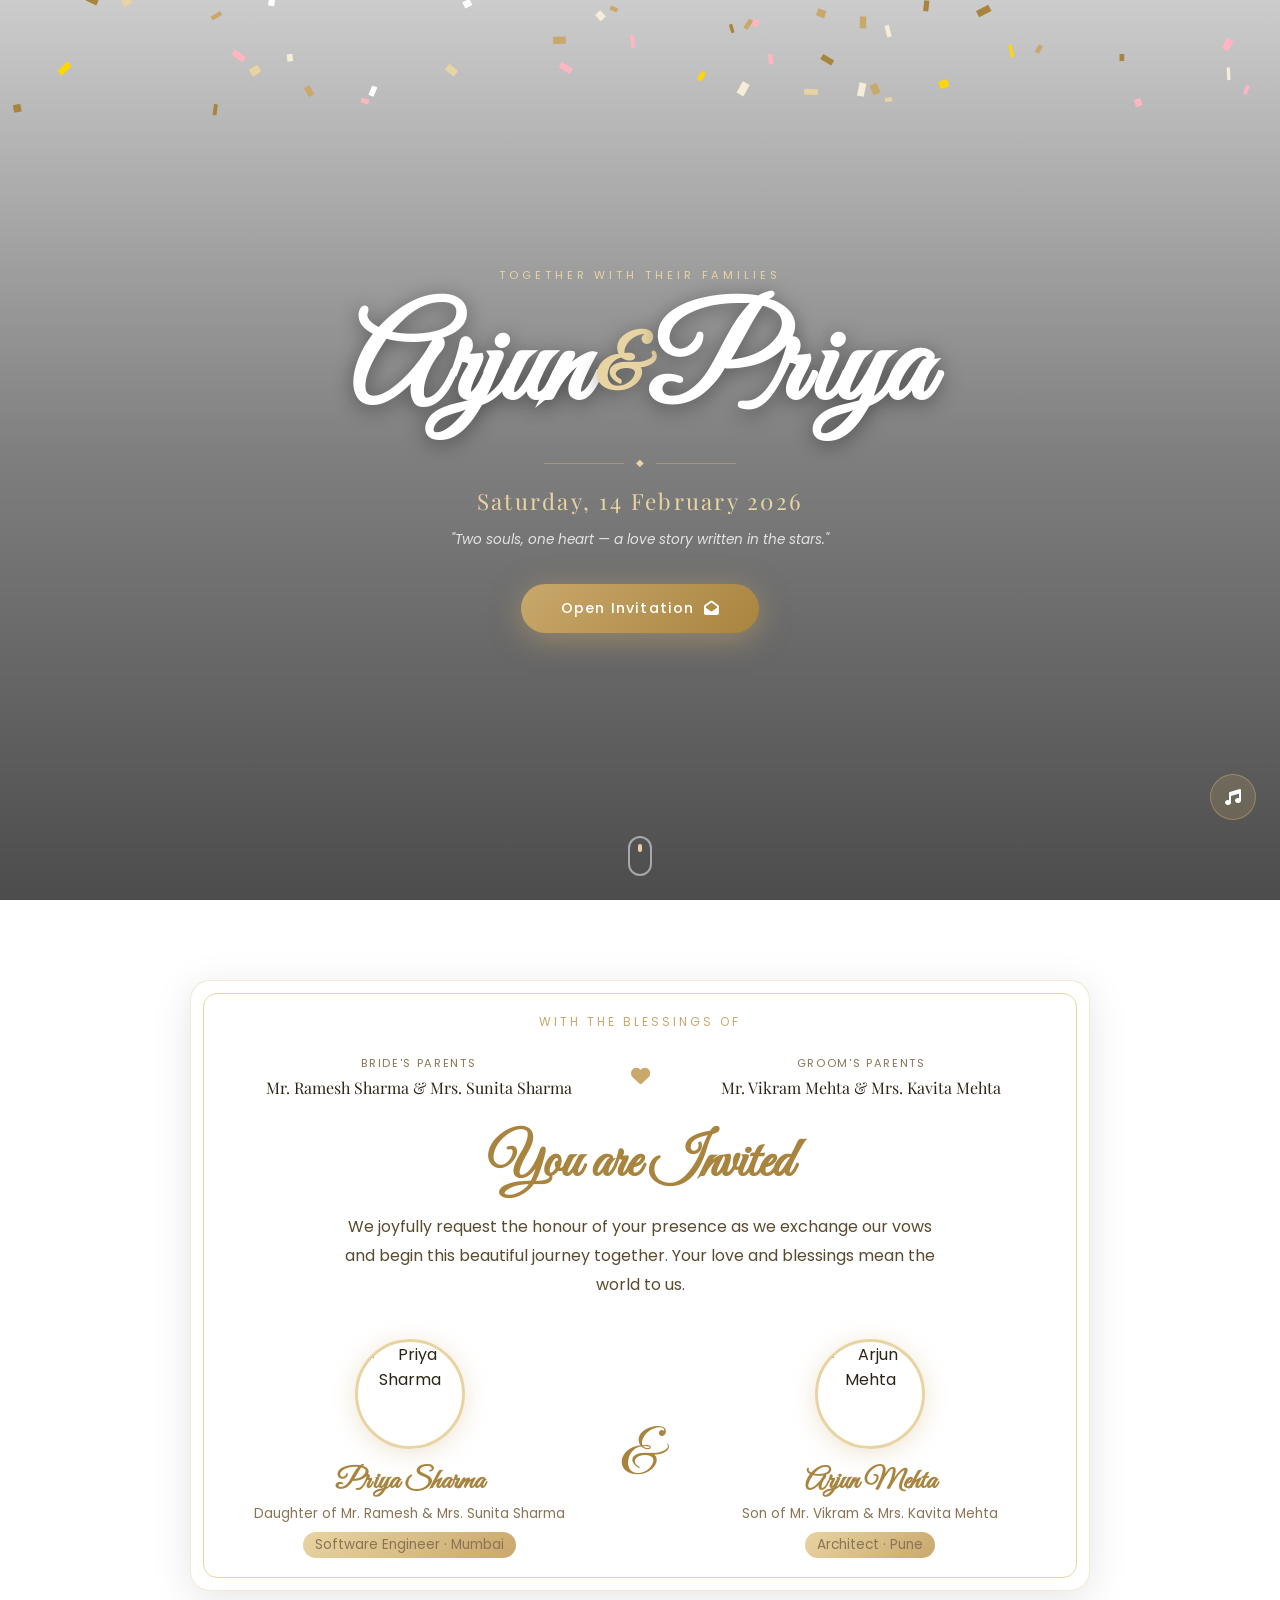
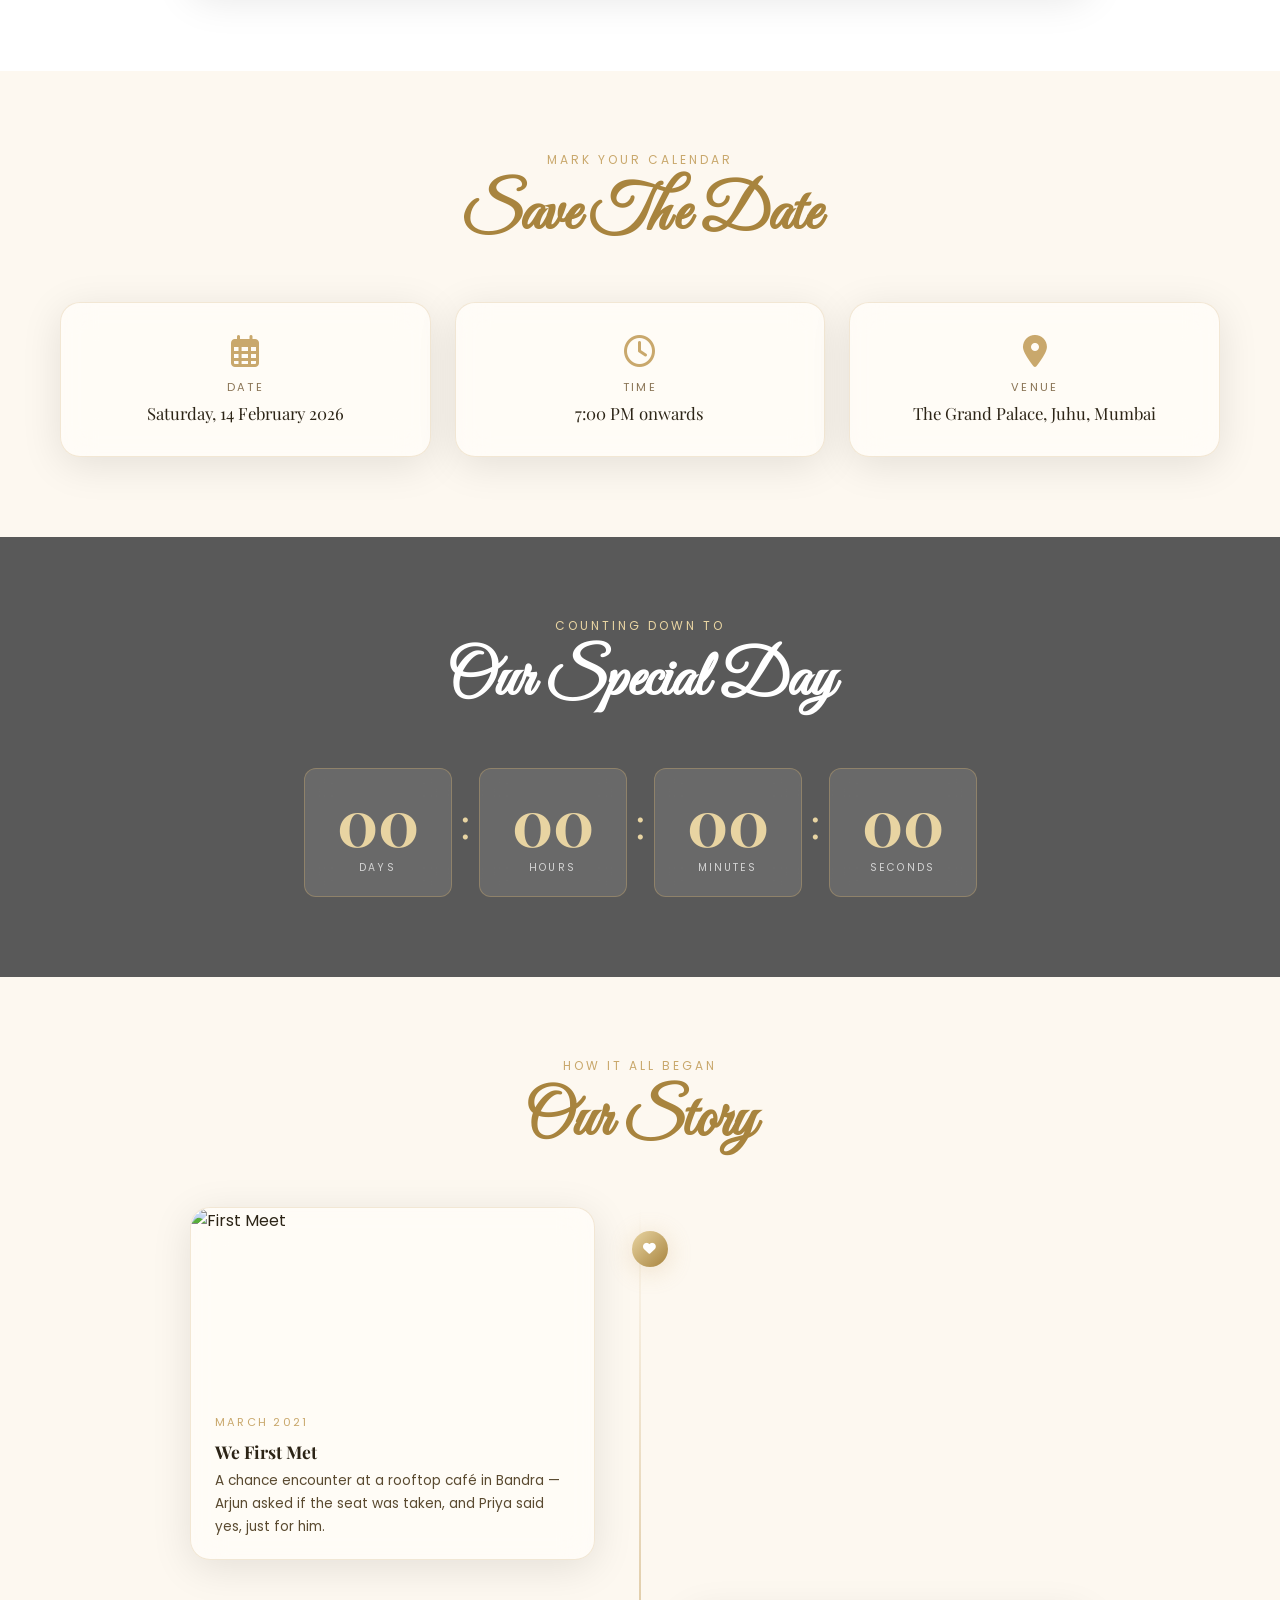
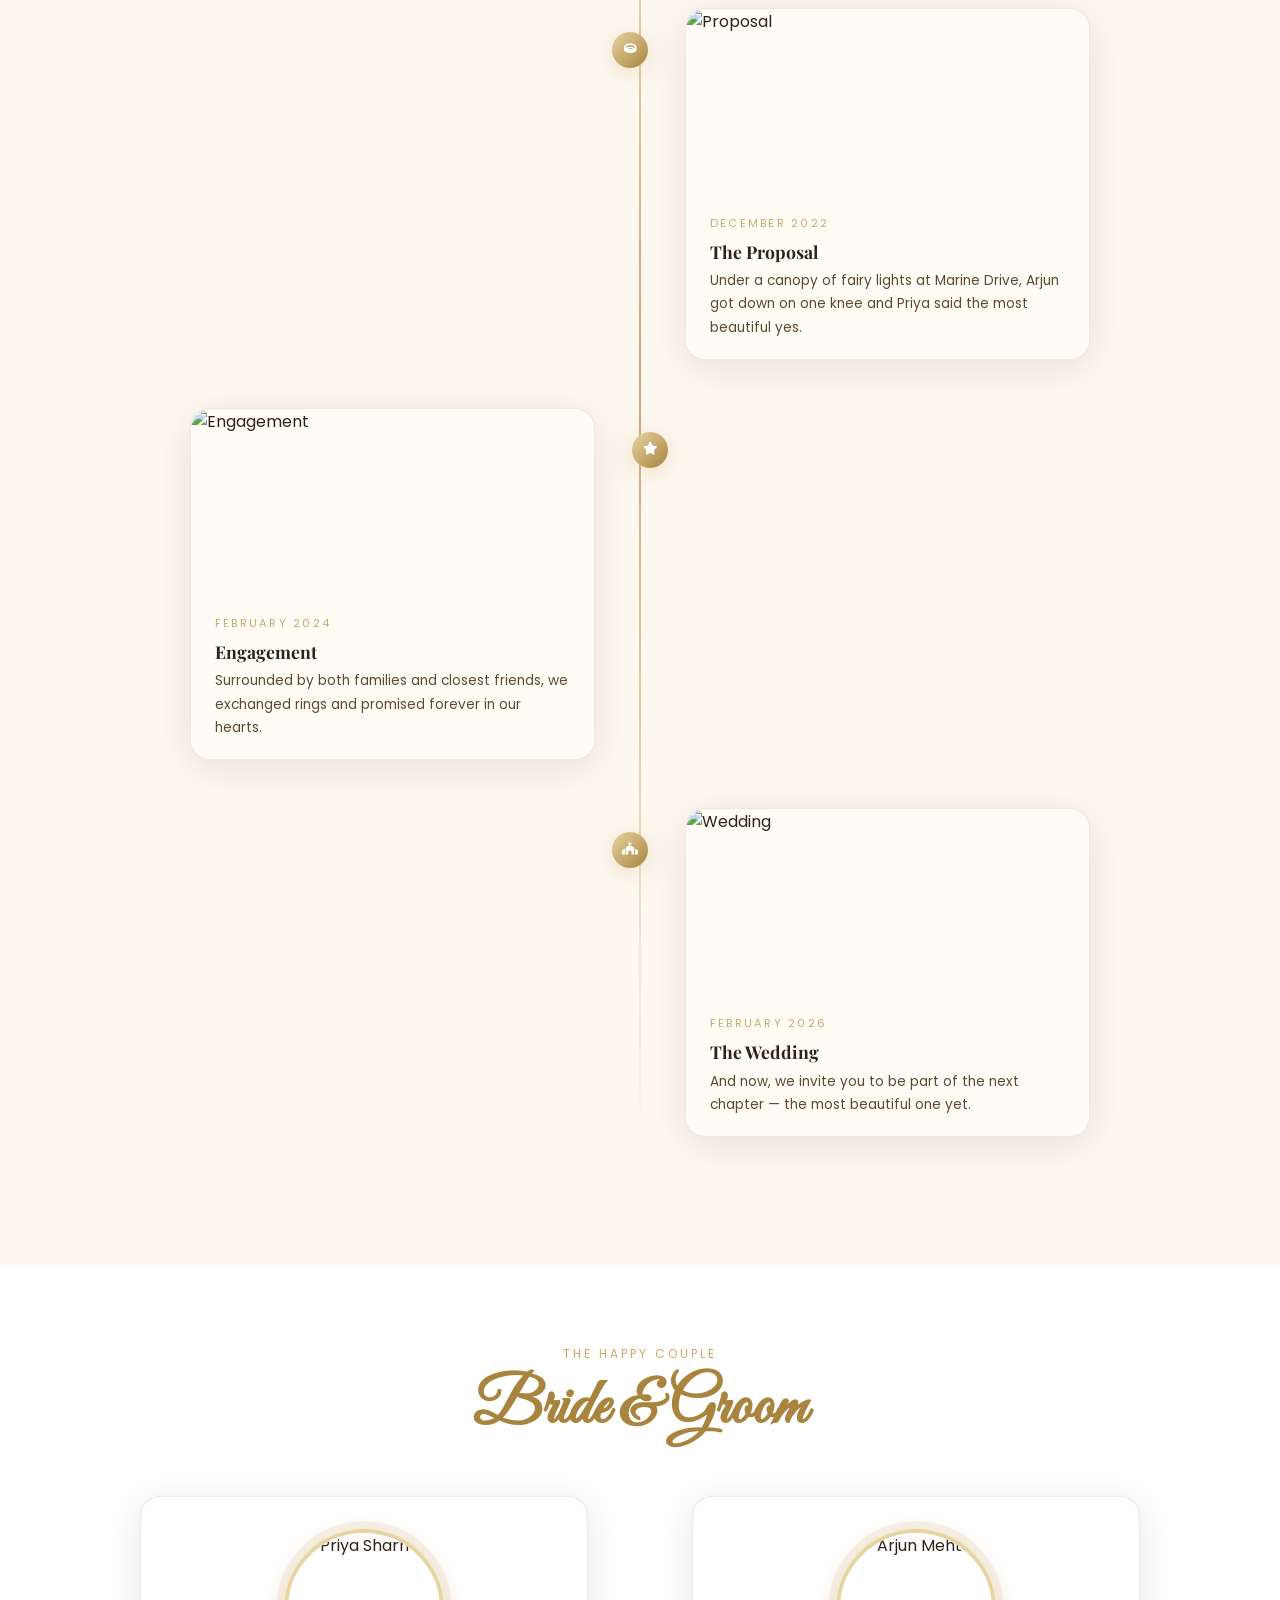
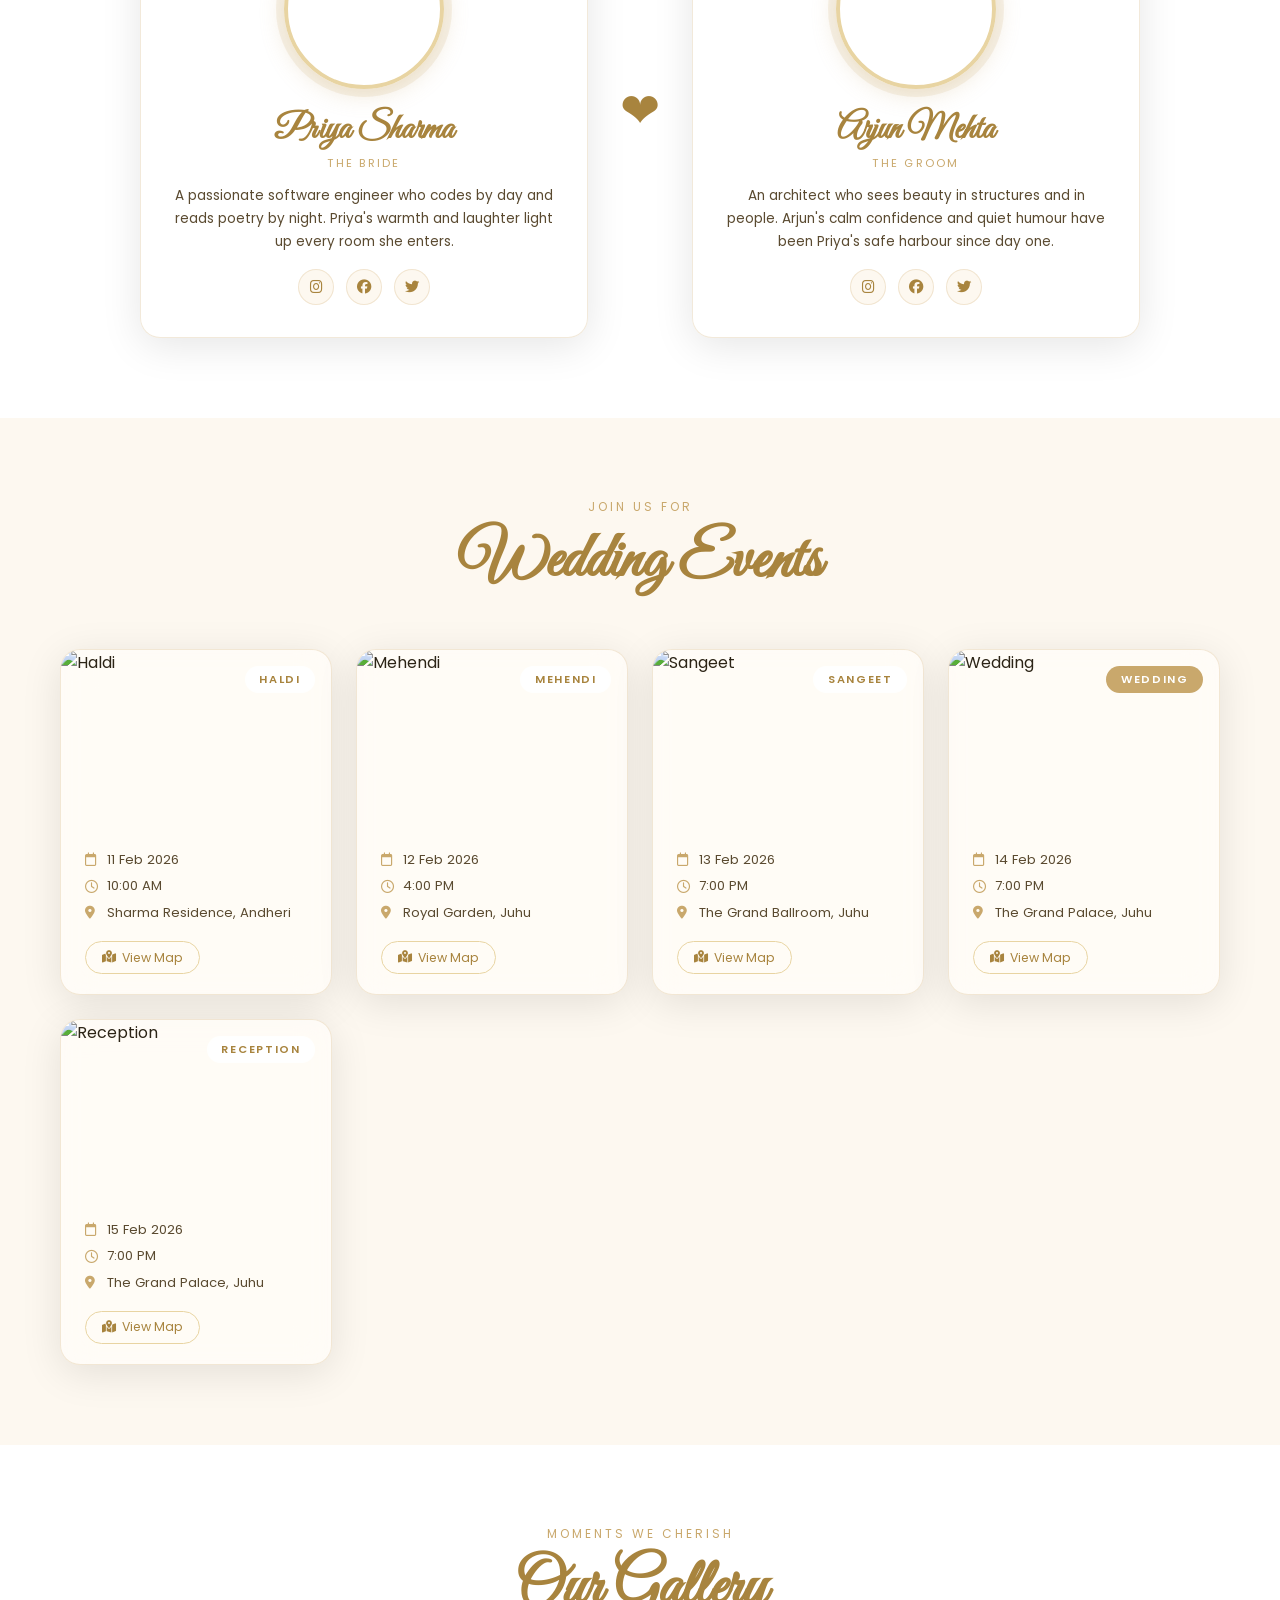
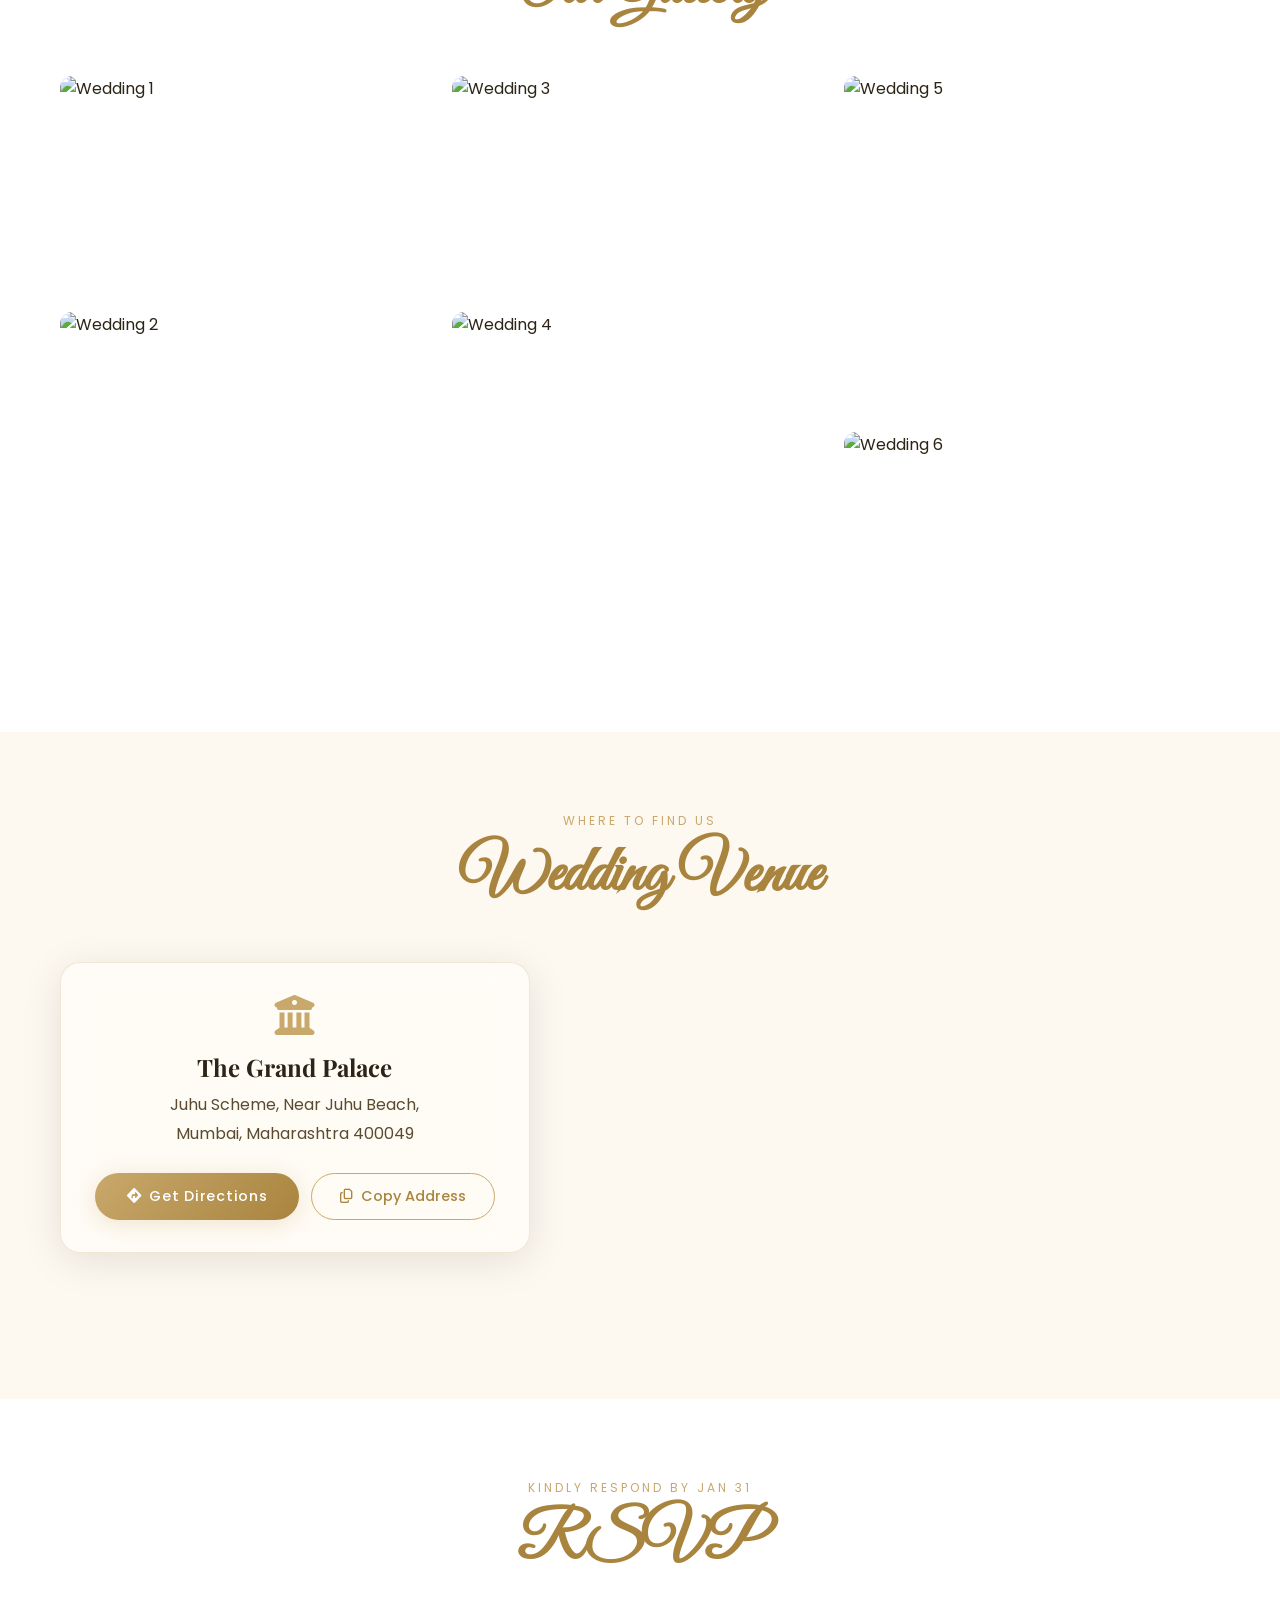
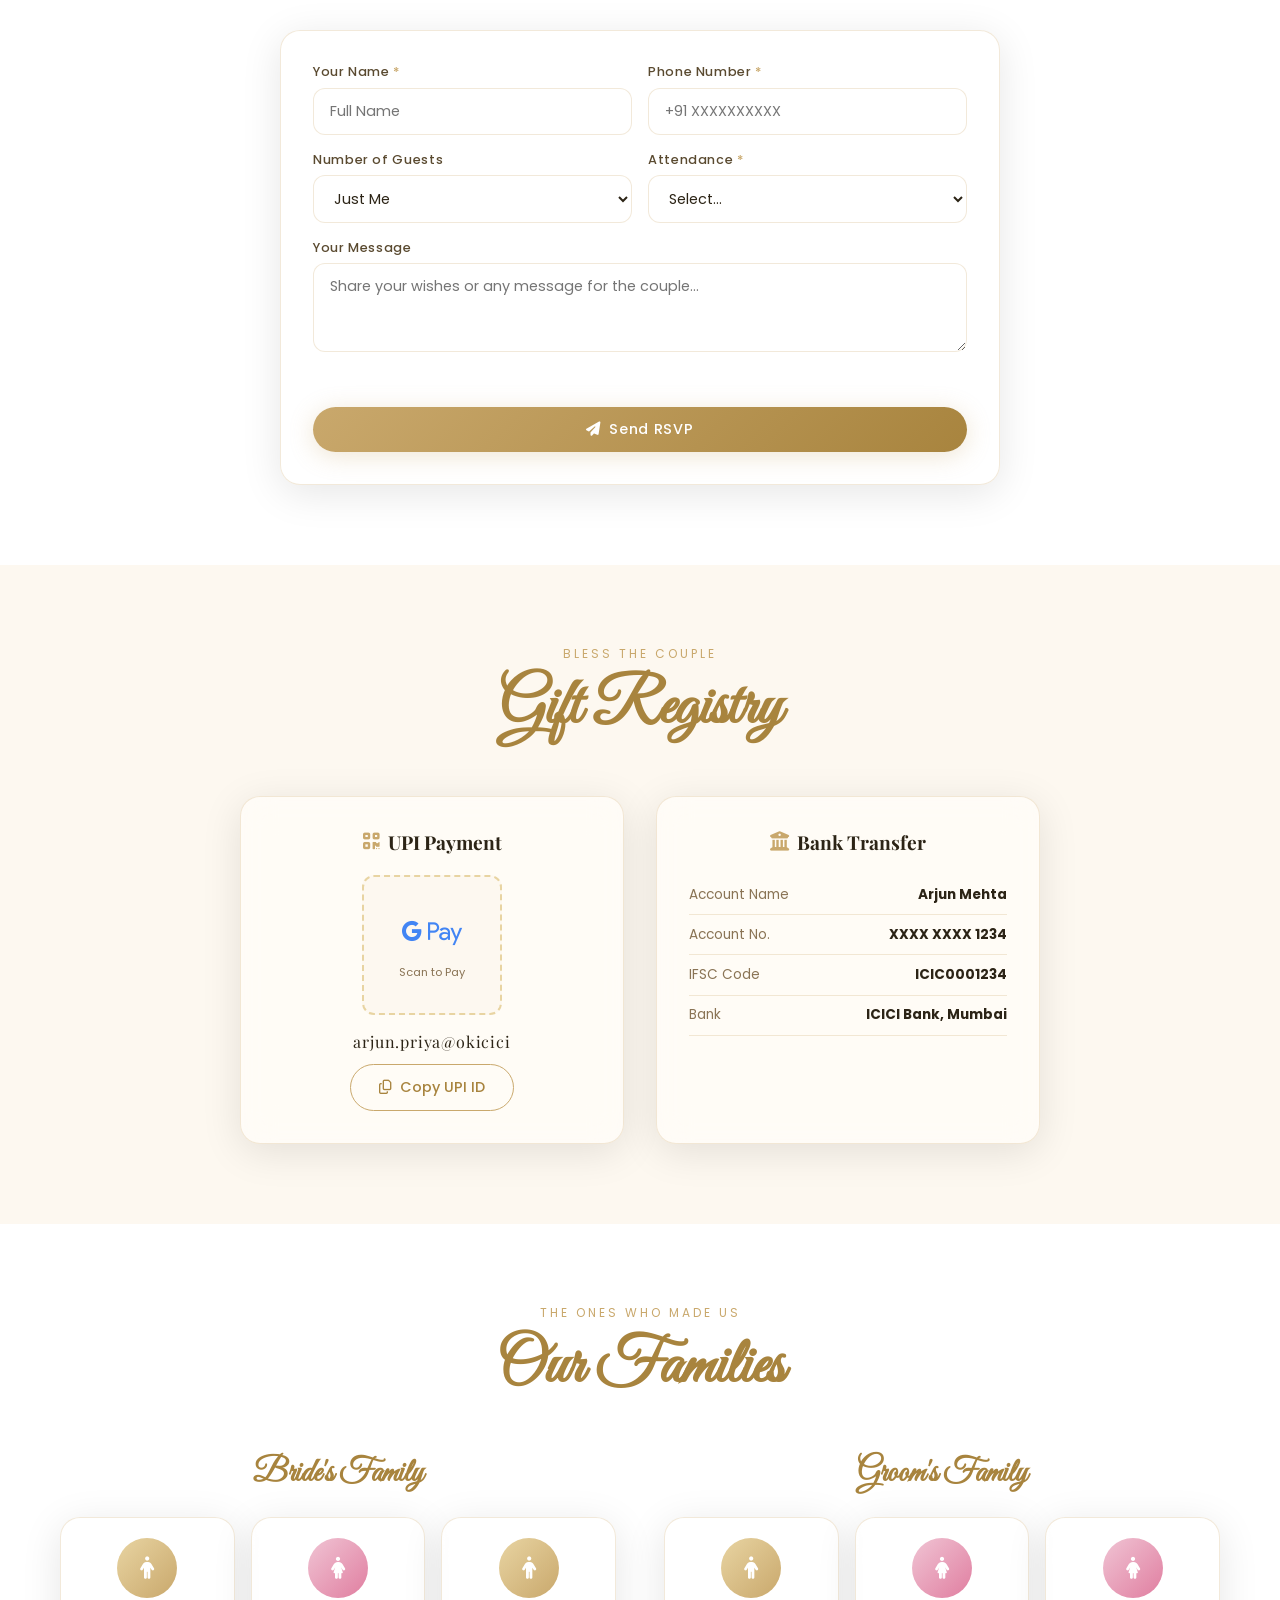
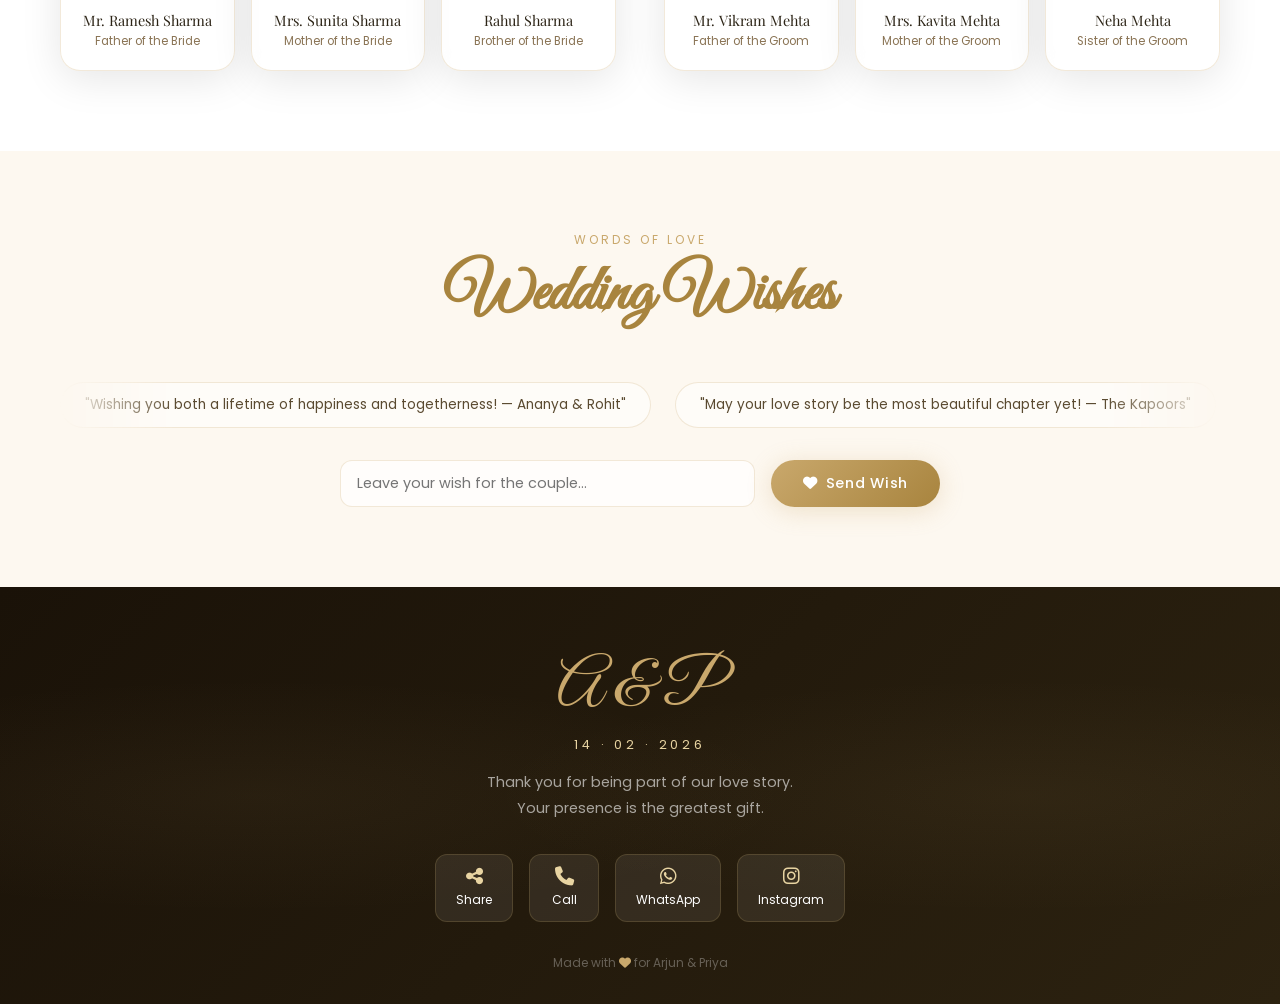
==== commit 490deb6a: "Add files via upload" ====
--- a/index.html.html
+++ b/index.html.html
@@ -24,10 +24,15 @@
   <!-- Main CSS -->
   <link rel="stylesheet" href="style.css" />
 </head>
+
+<body>
+
 <audio id="bgMusic" loop>
     <source src="music.mp3" type="audio/mpeg">
 </audio>
-<body>
+
+<!-- Website content -->
+
 
   <!-- ════════════════════════════════
        SCROLL PROGRESS BAR
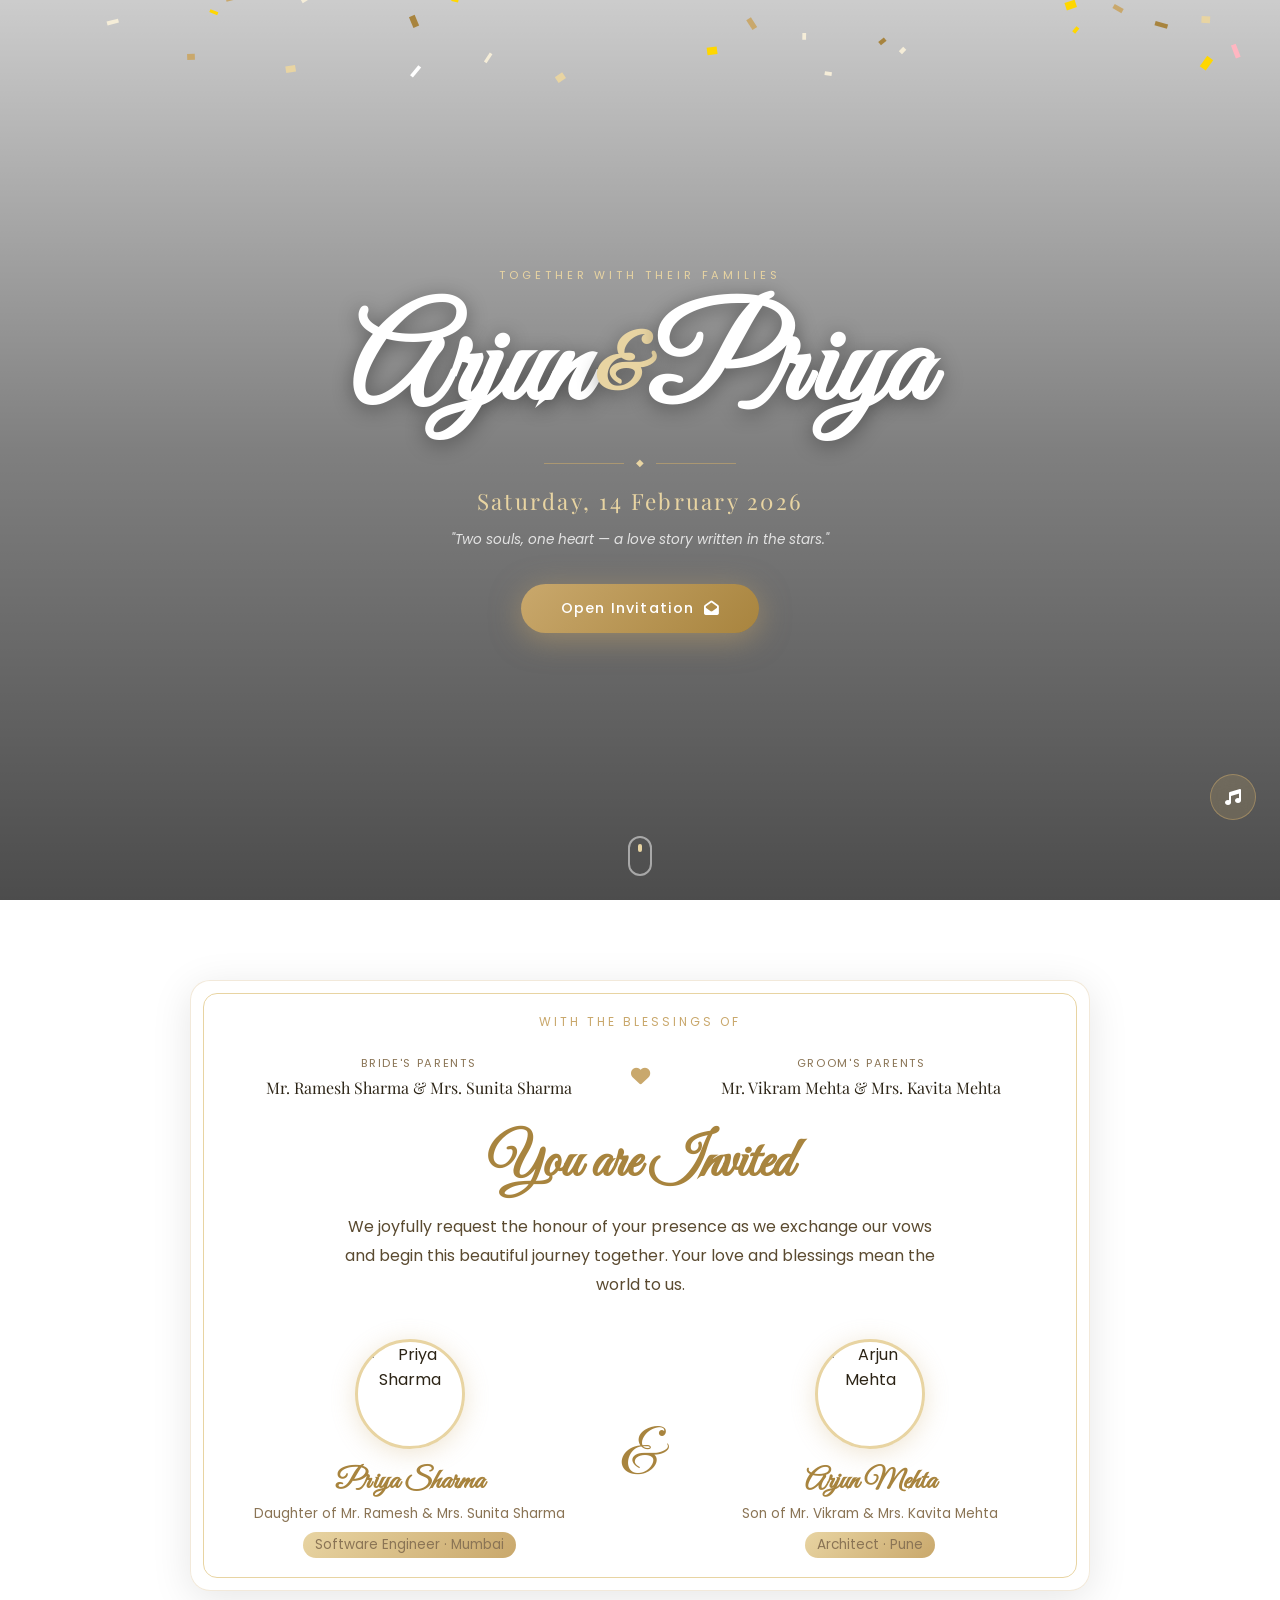
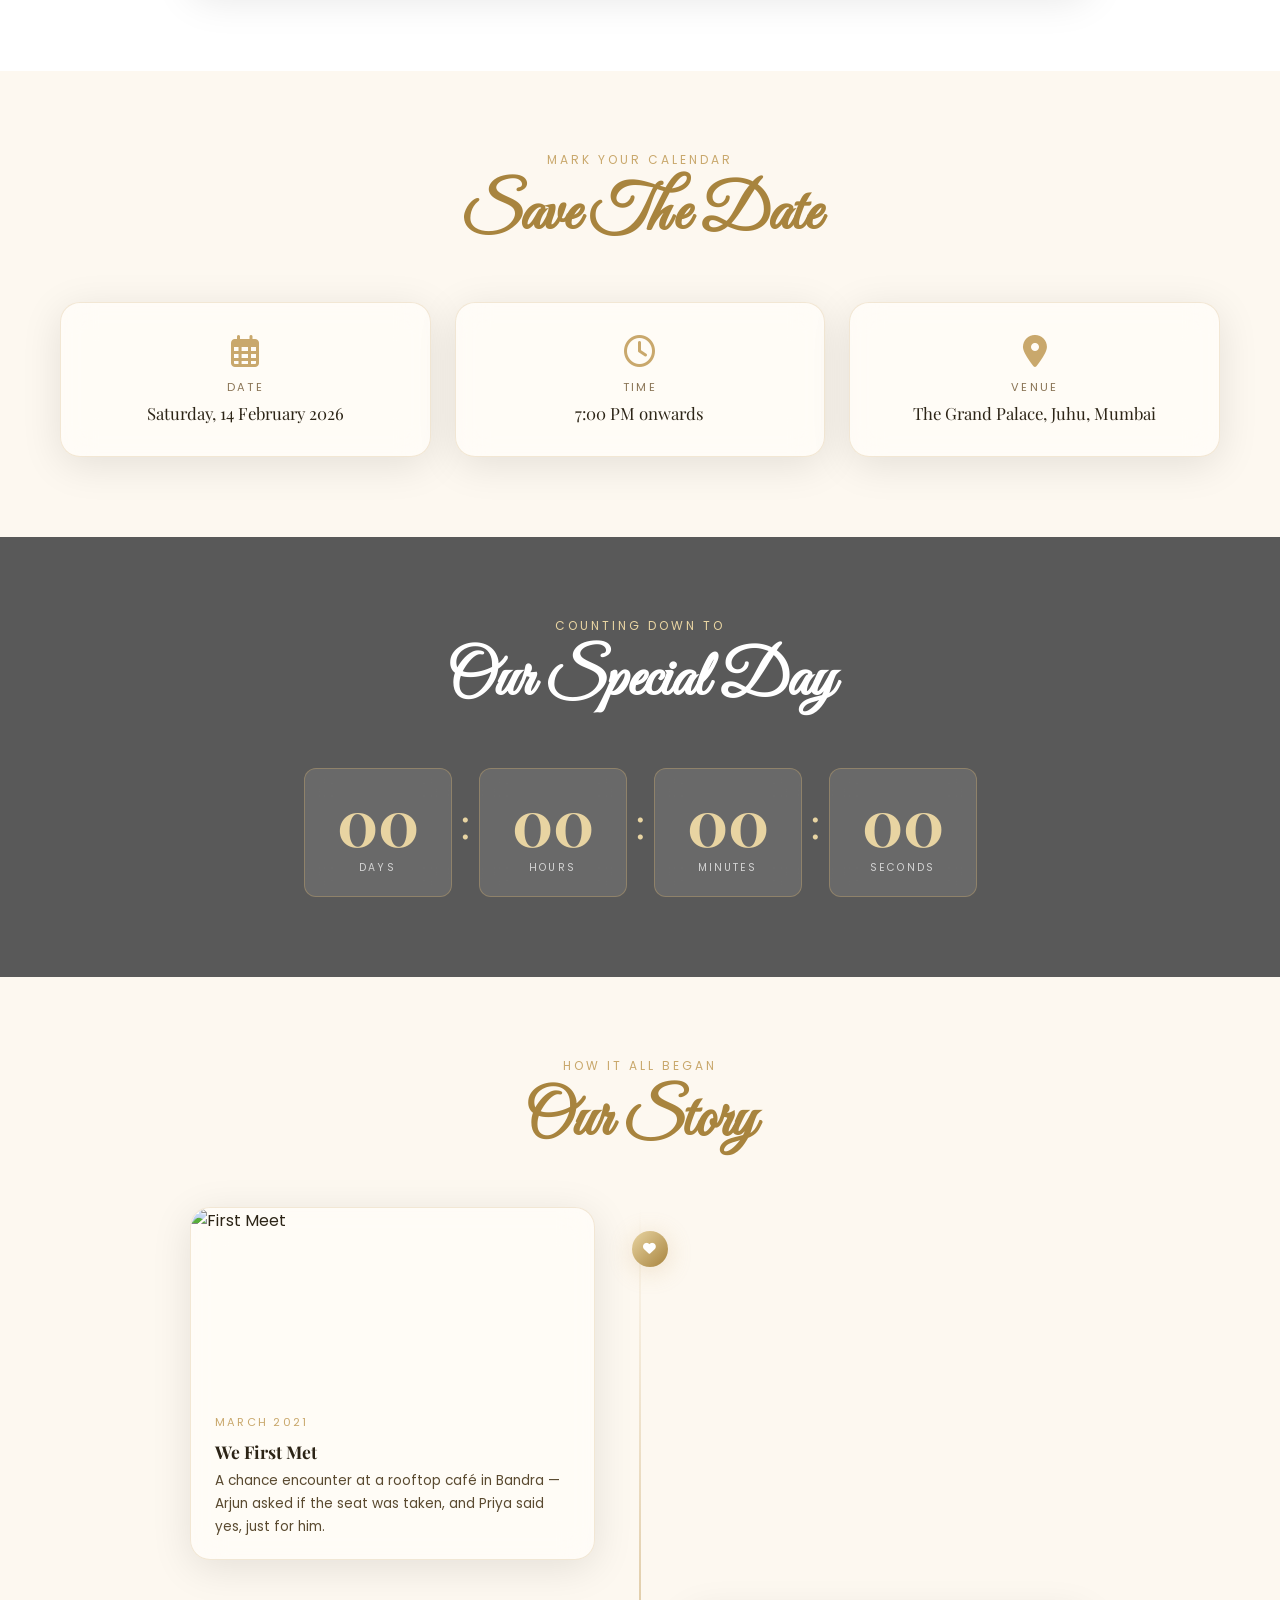
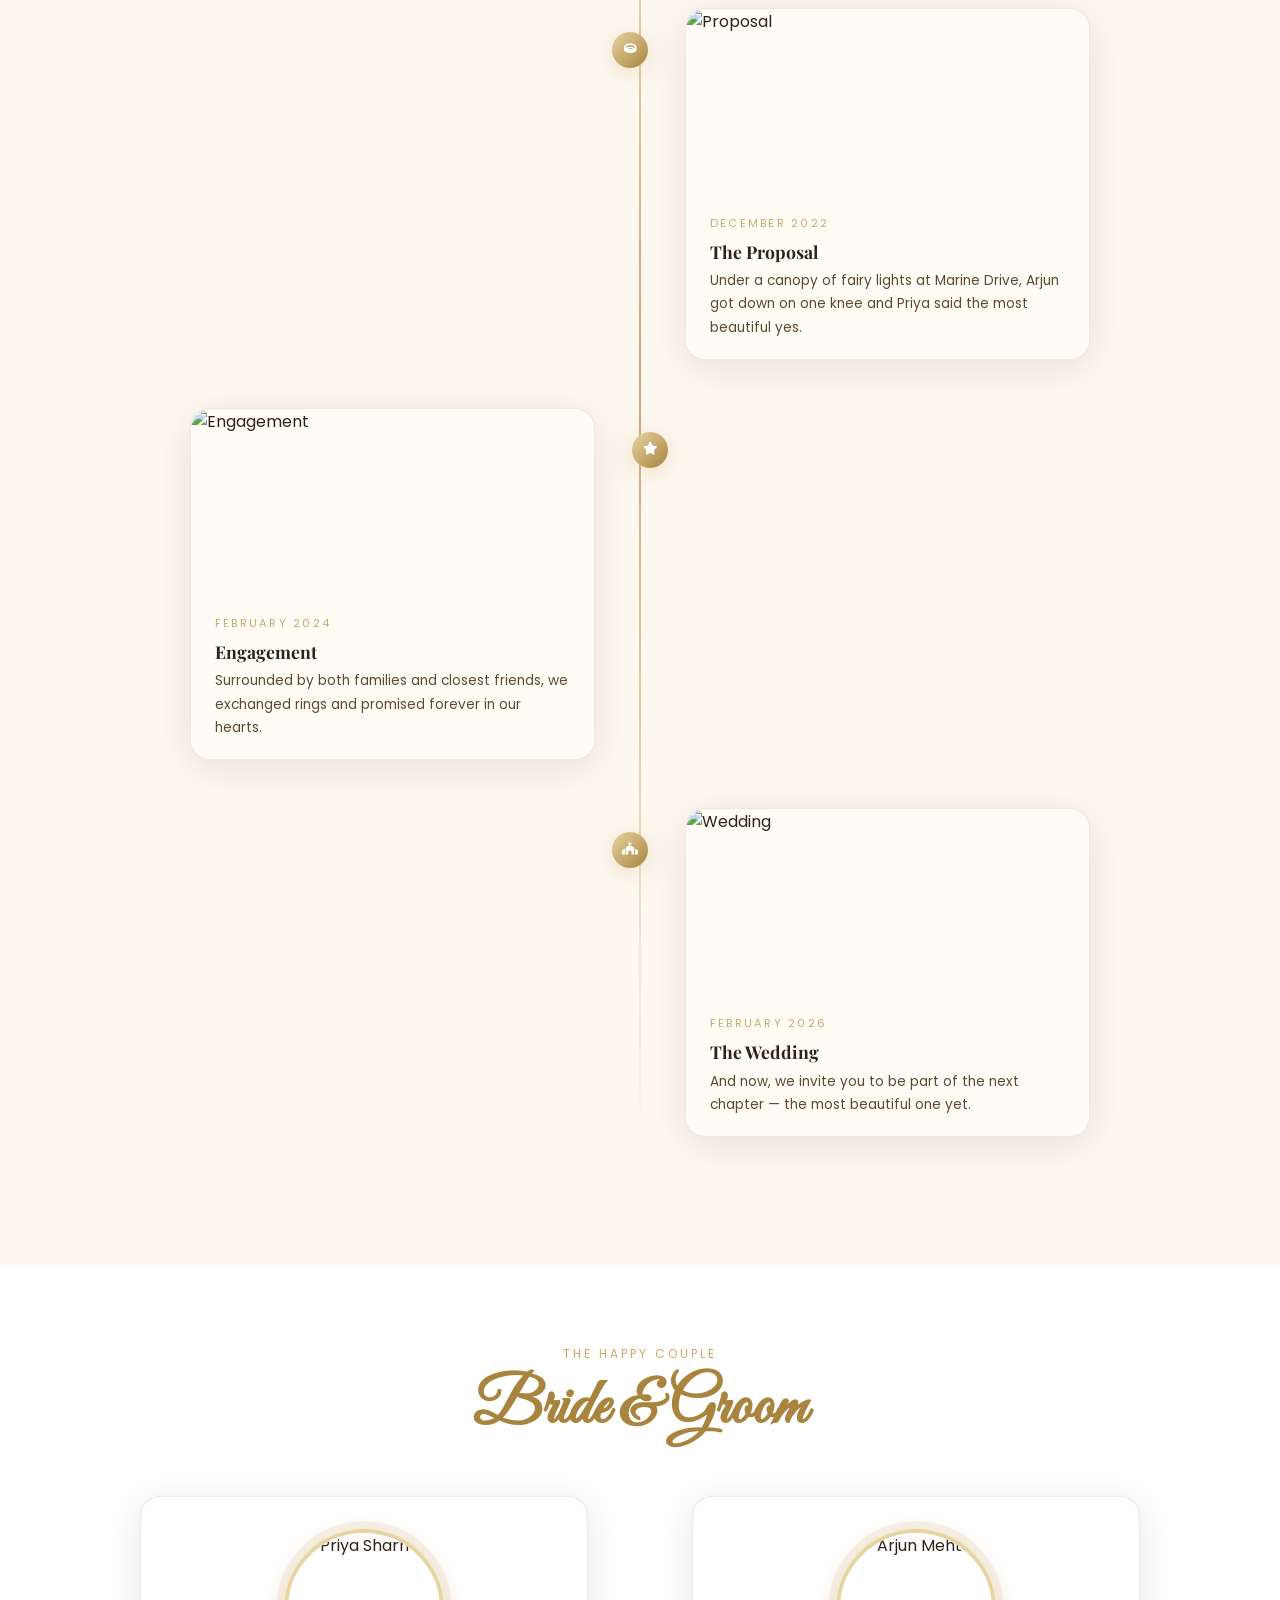
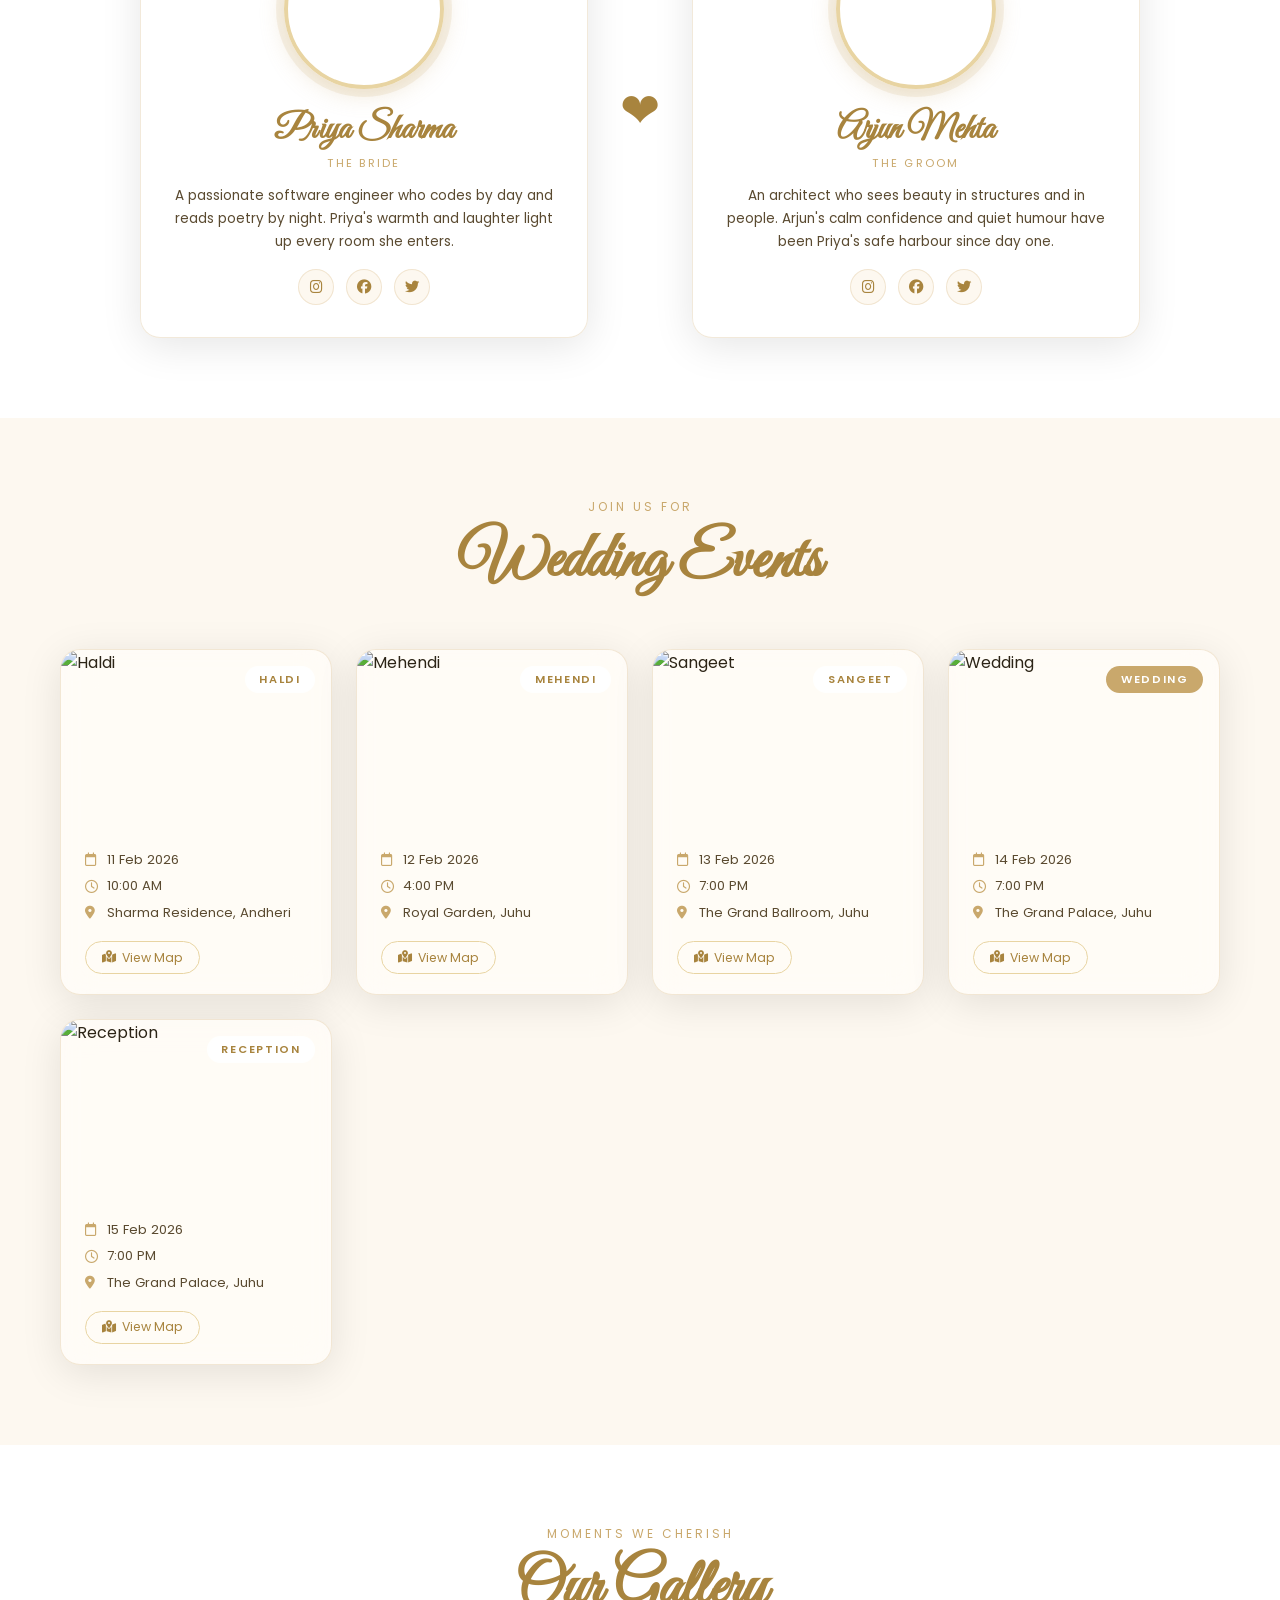
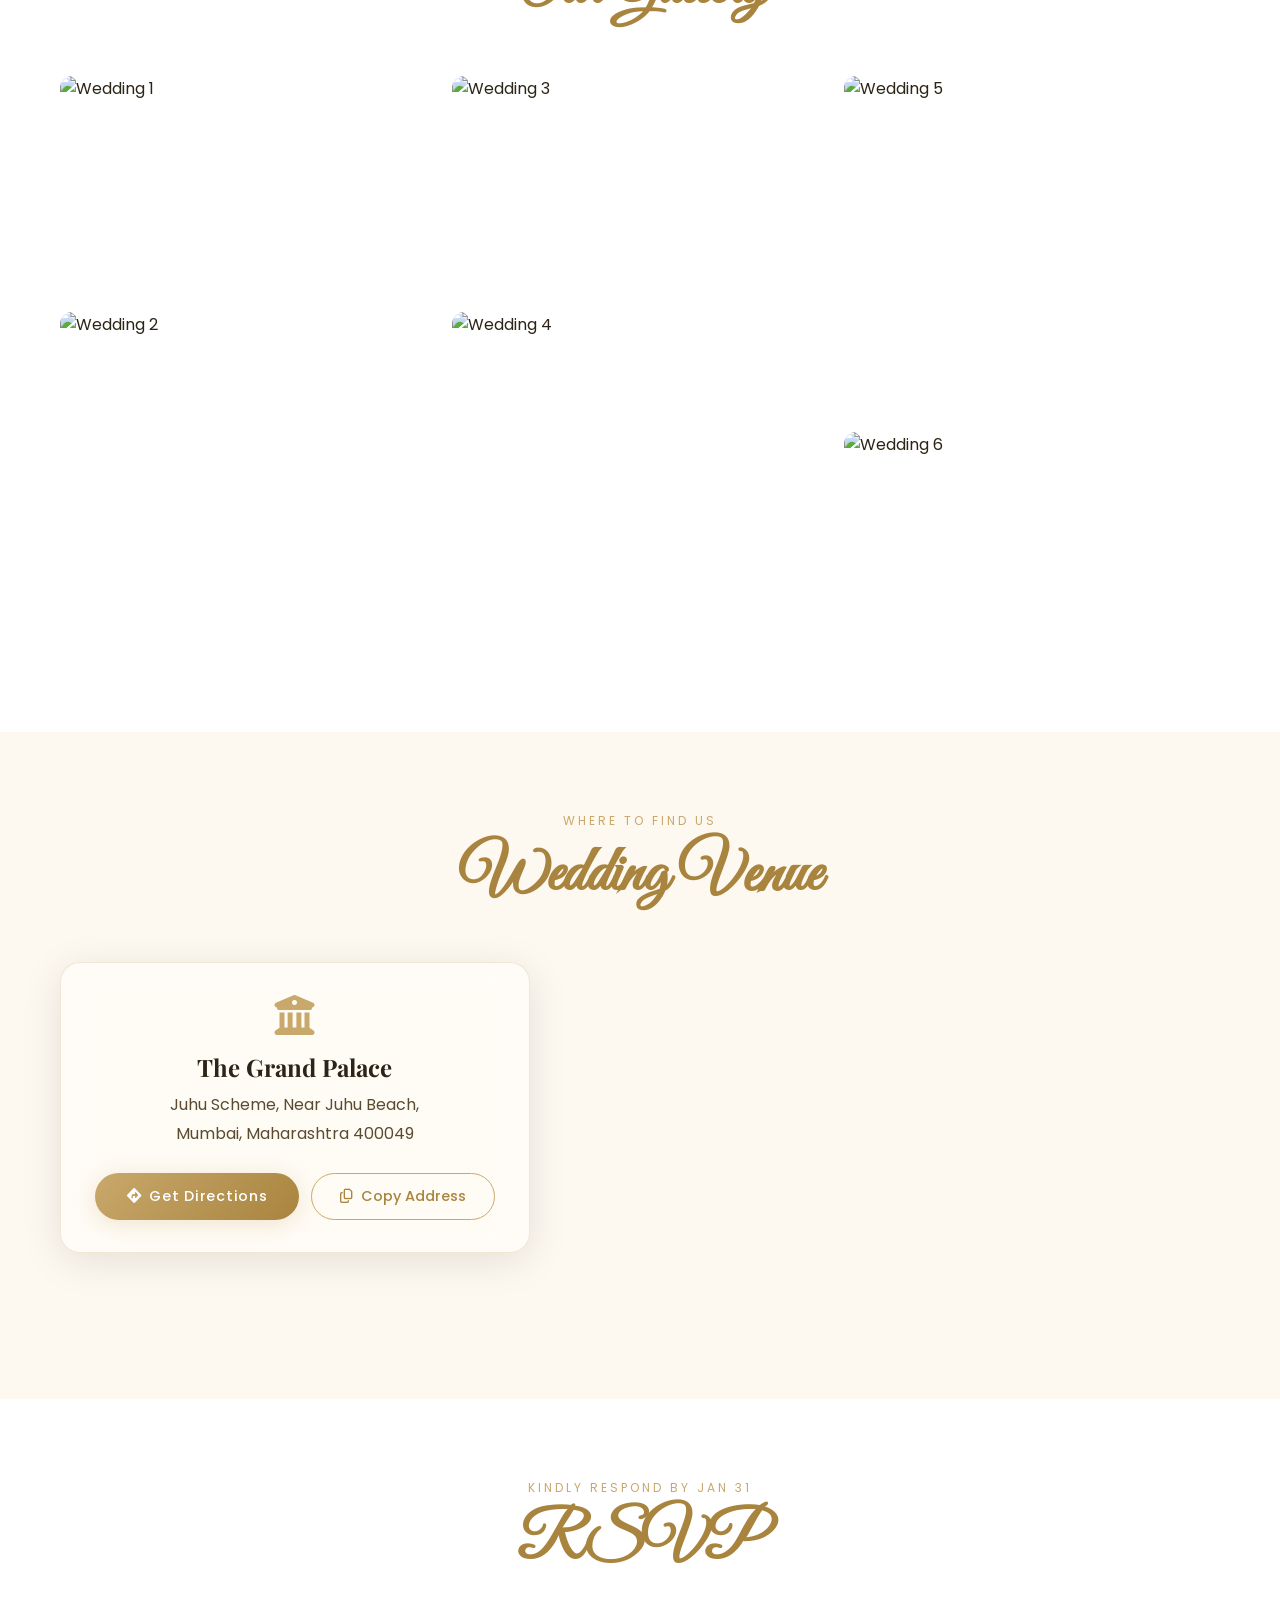
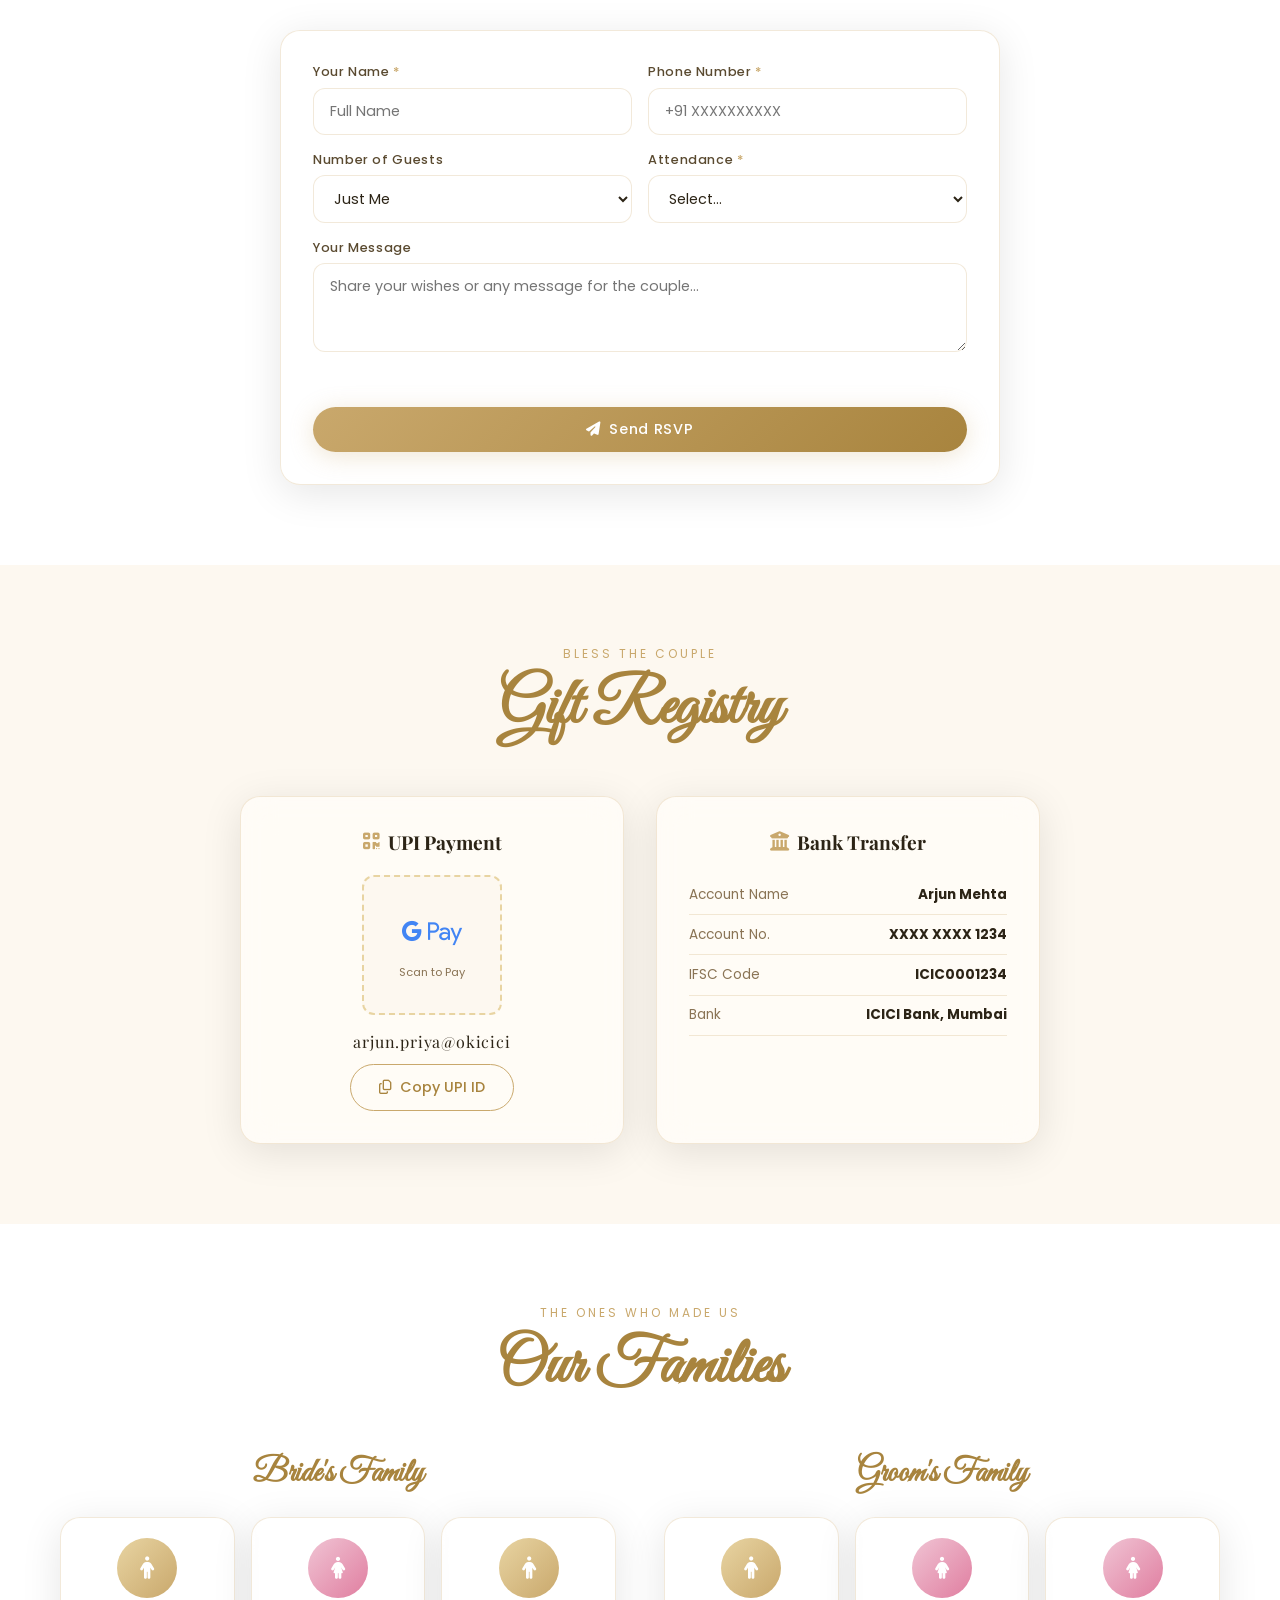
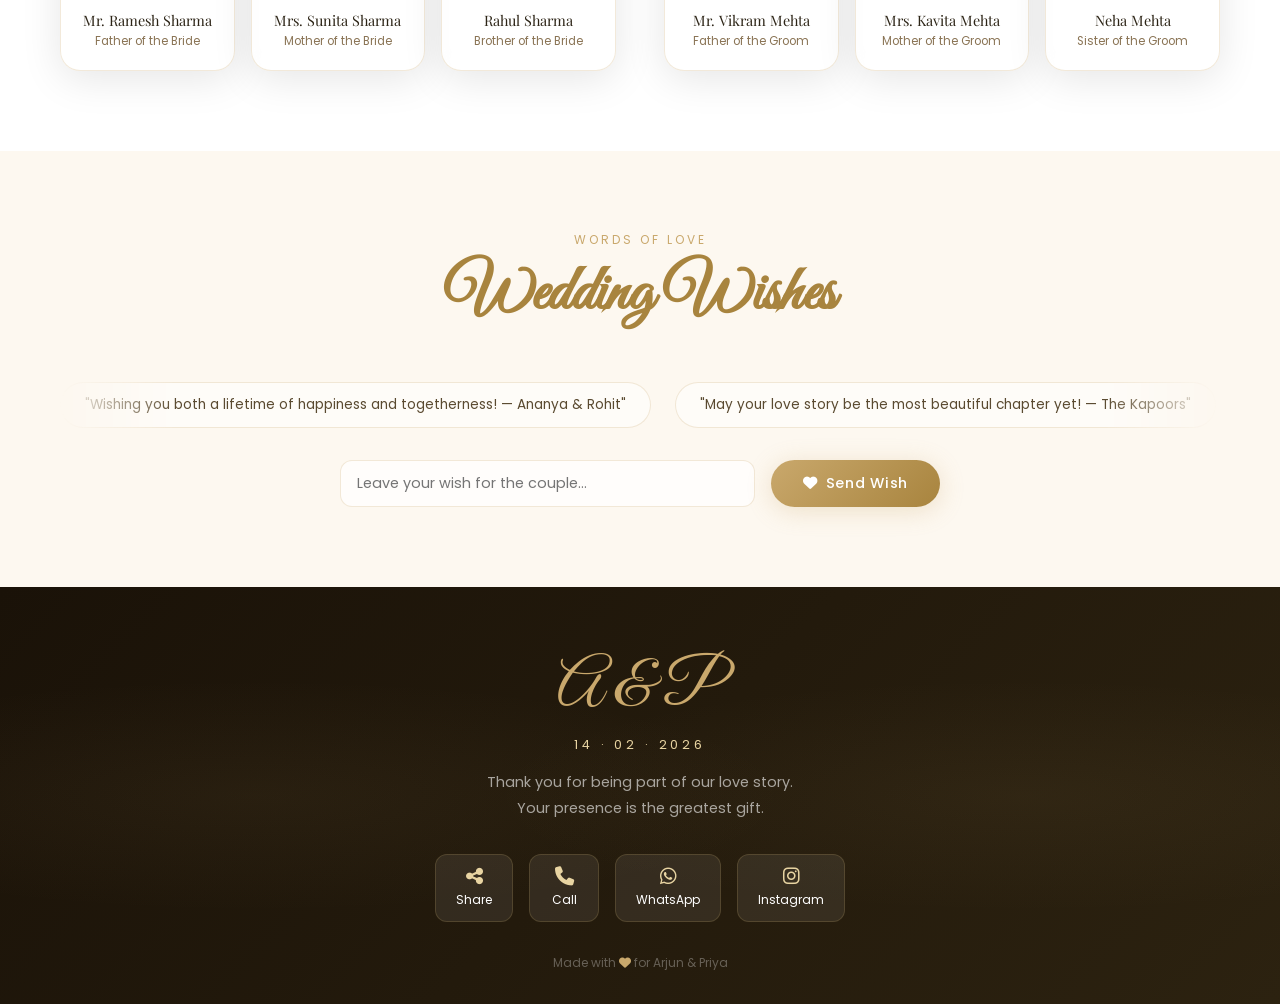
==== commit 8f014c6f: "Add files via upload" ====
--- a/index.html.html
+++ b/index.html.html
@@ -703,10 +703,6 @@
   <canvas id="confettiCanvas"></canvas>
 
   <!-- Hidden audio -->
-  <audio id="bgMusic" loop>
-    <source src="assets/music/wedding.mp3" type="audio/mpeg" />
-  </audio>
-
   <!-- ════ SCRIPTS ════ -->
   <script src="https://cdnjs.cloudflare.com/ajax/libs/aos/2.3.4/aos.js"></script>
   <script src="https://cdn.jsdelivr.net/npm/swiper@11/swiper-bundle.min.js"></script>
